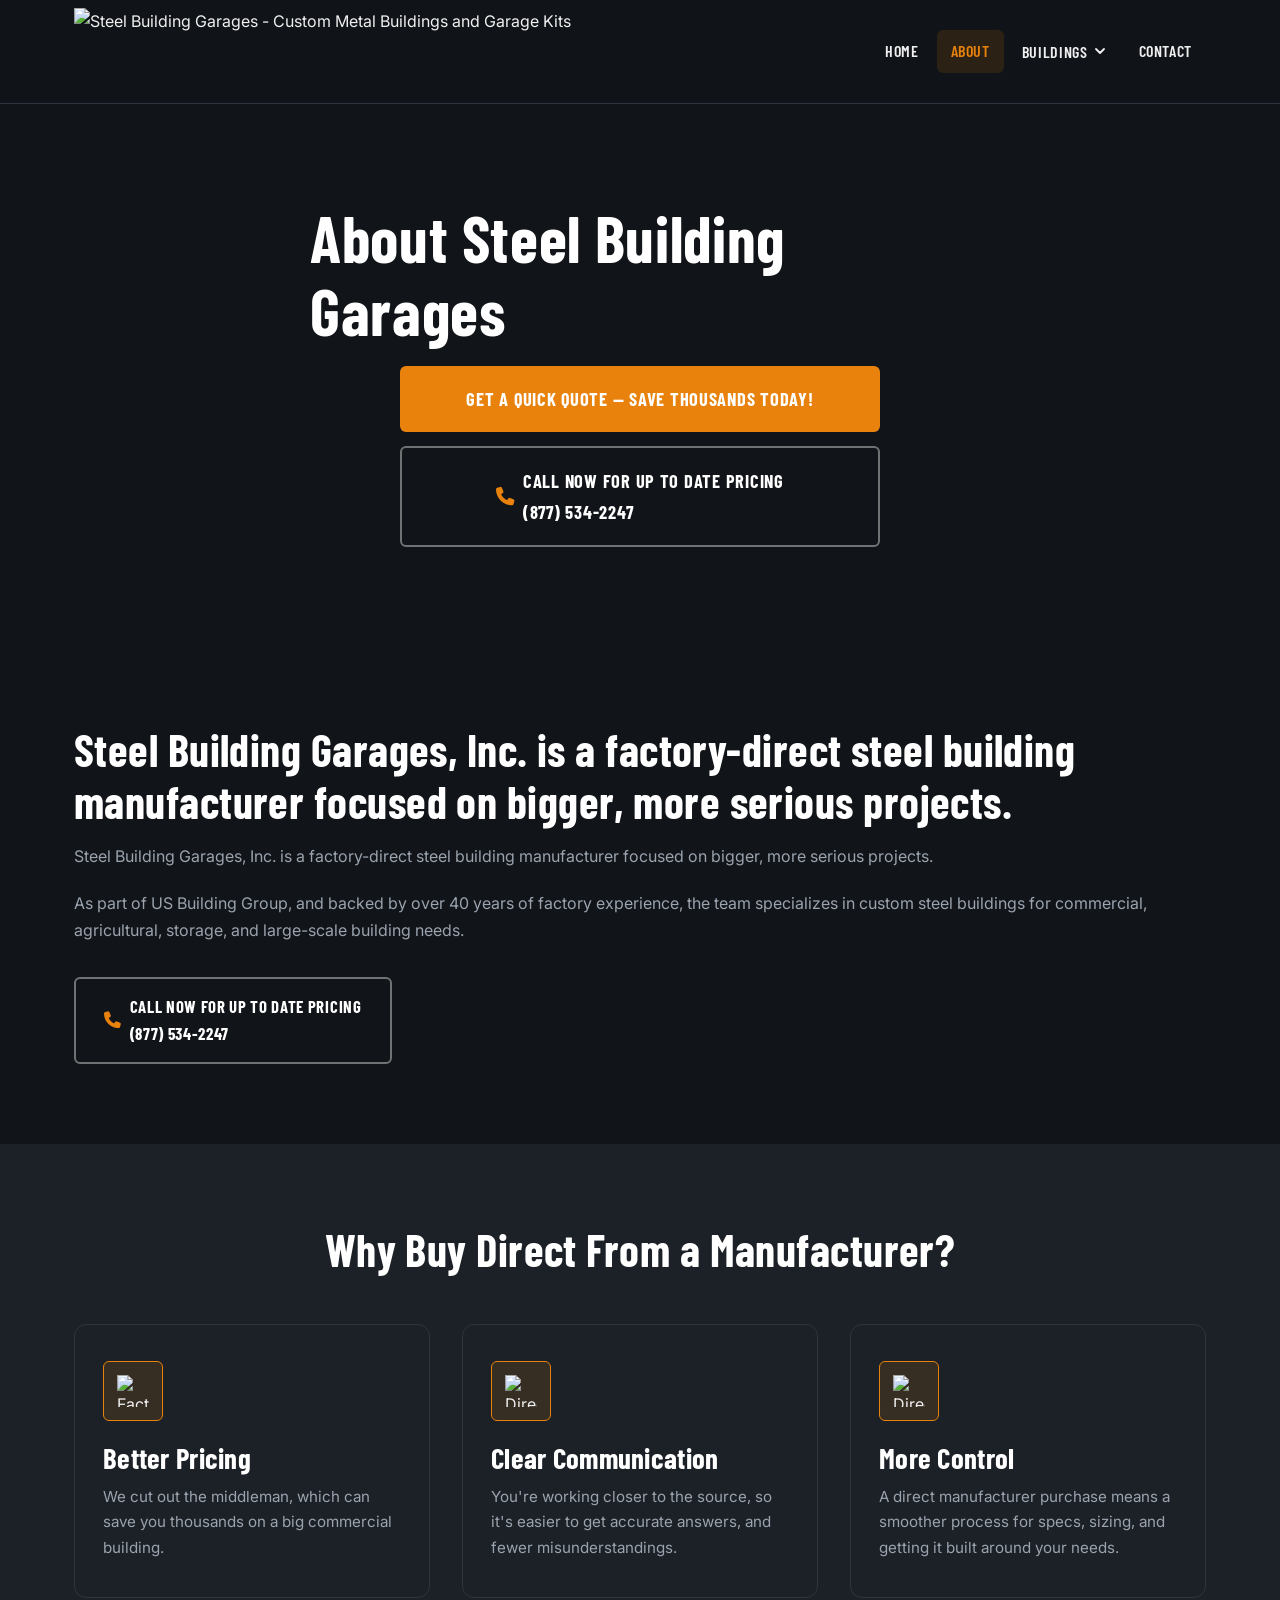
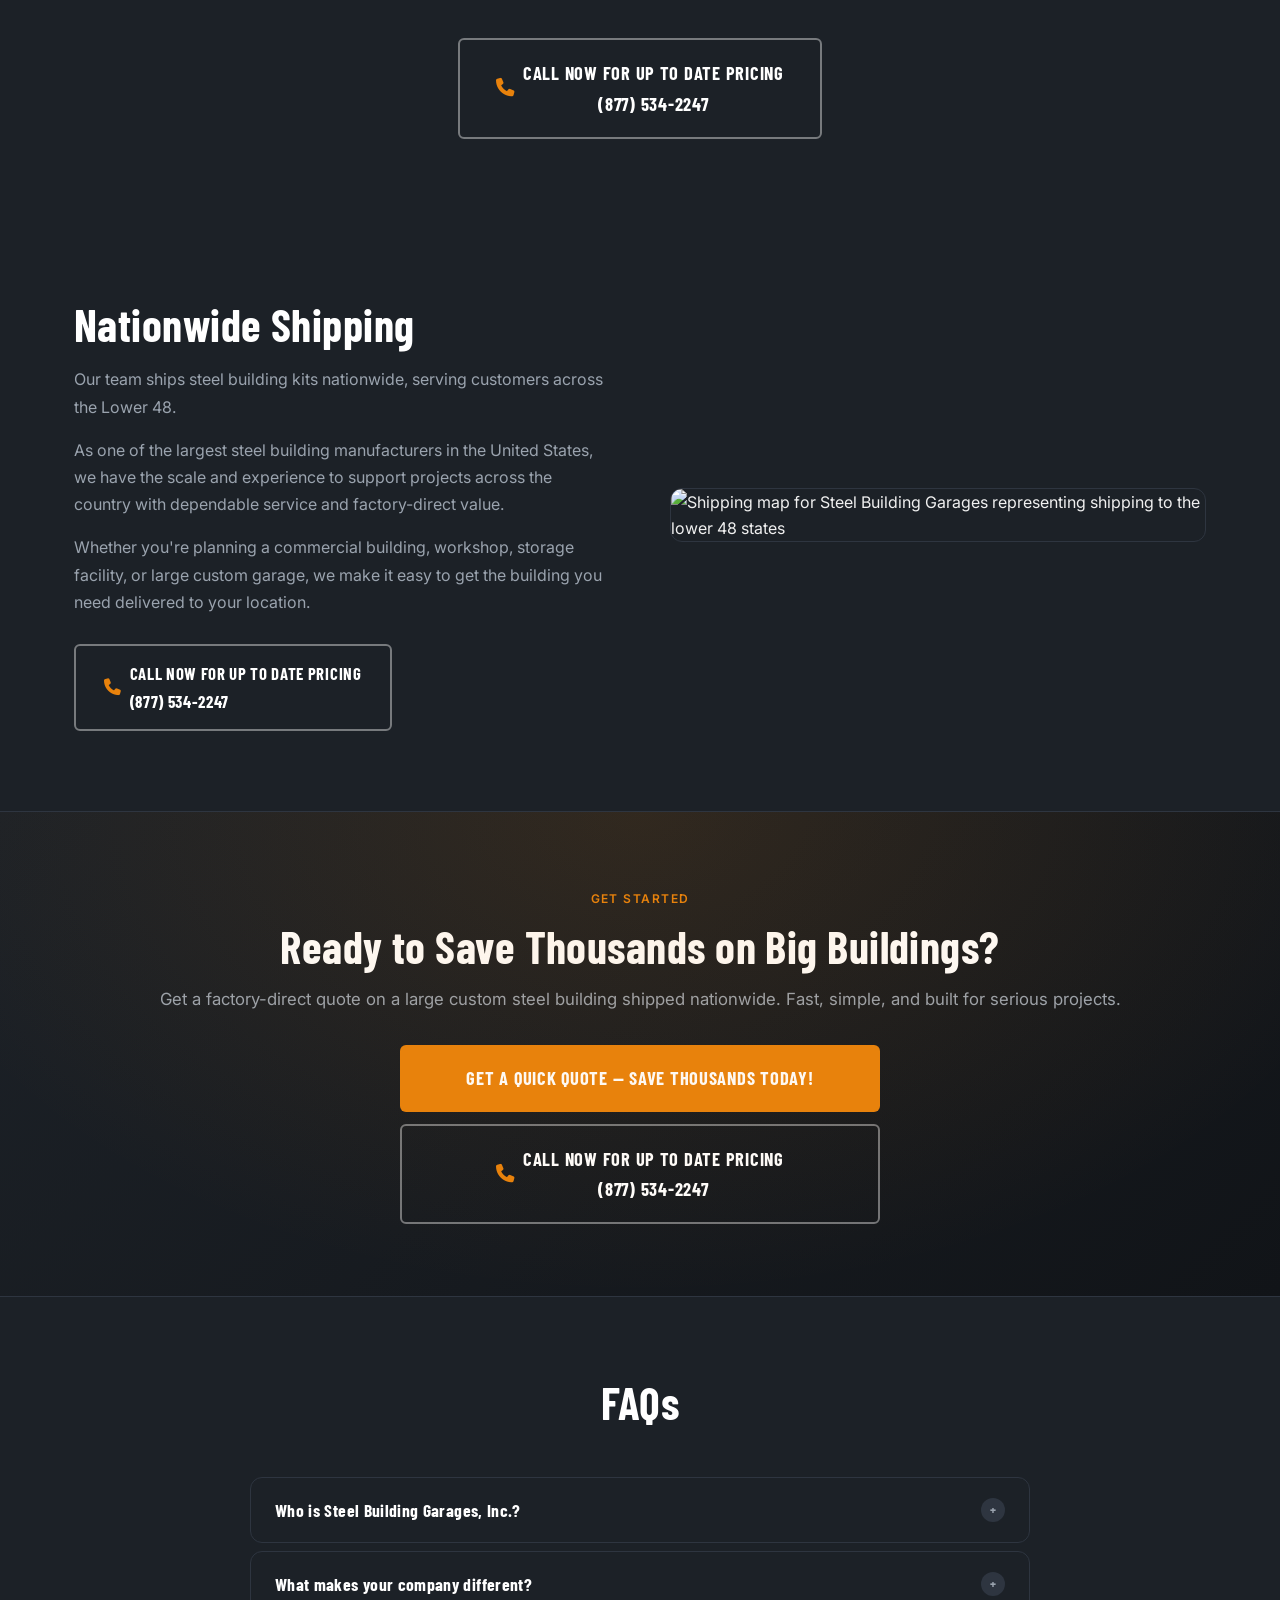
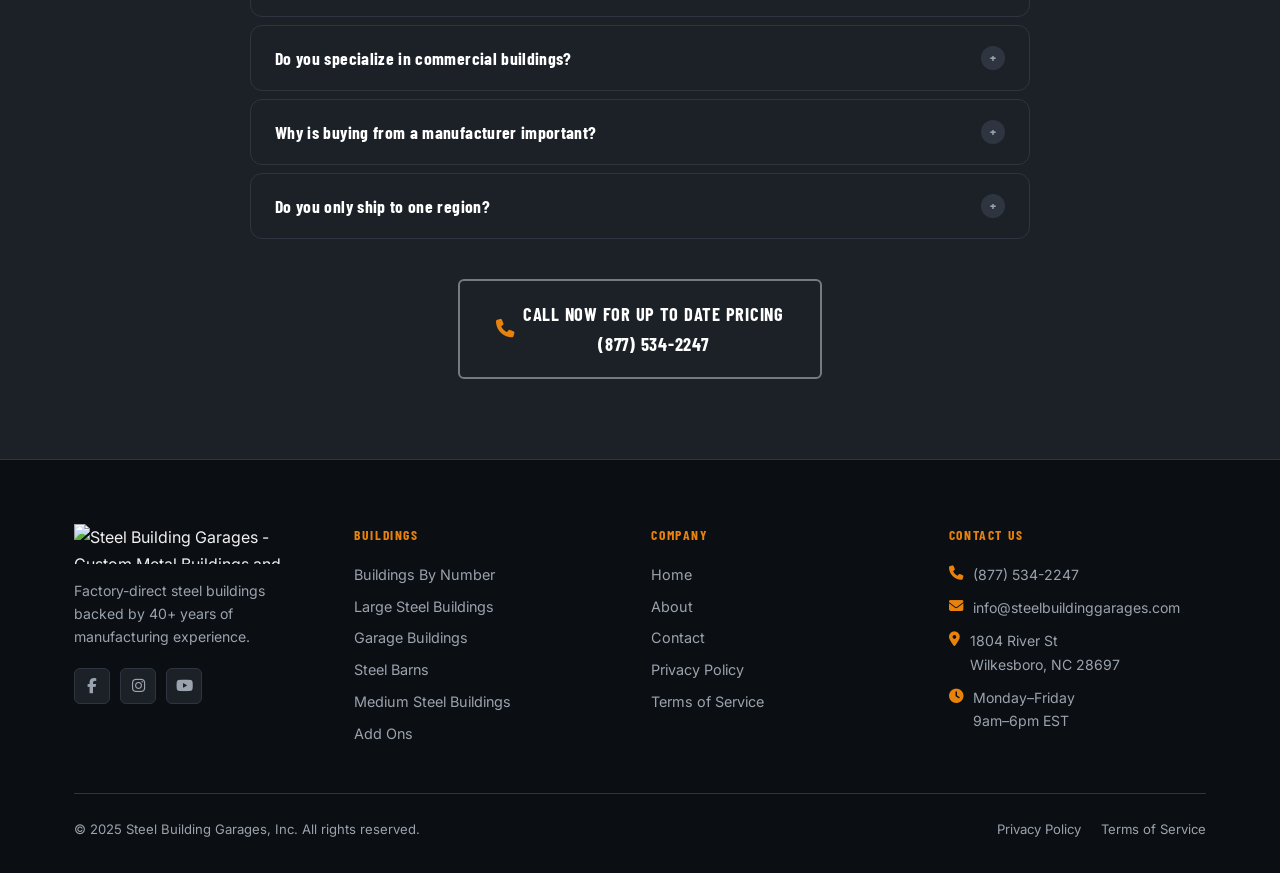
==== about.html @ 4d3229a8 "Replace nationwide shipping map with Supabase-hosted image across all pages Co-Authored-By: Claude S" ====
﻿<!DOCTYPE html>
<html lang="en">
<head>
  <meta charset="UTF-8">
  <meta name="viewport" content="width=device-width, initial-scale=1.0">
  <title>About Us | Steel Building Garages – Wilkesboro, NC</title>
  <meta name="description" content="Steel Building Garages provides 40+ years of factory-direct steel building experience in Wilkesboro, NC. Call (877) 534-2247.">
  <meta name="keywords" content="steel buildings, metal buildings, steel garages, steel barns, large steel buildings, medium steel buildings, garage buildings, factory direct steel, custom steel buildings, steel building kits, US Buildings Group, Wilkesboro NC">
  <meta name="author" content="Steel Building Garages, Inc.">
  <meta name="language" content="en">
  <link rel="canonical" href="https://www.steelbuildinggarages.com/about">
  <meta property="og:title" content="About Us | Steel Building Garages – Wilkesboro, NC">
  <meta property="og:description" content="Steel Building Garages provides 40+ years of factory-direct steel building experience in Wilkesboro, NC. Call (877) 534-2247.">
  <meta property="og:url" content="https://www.steelbuildinggarages.com/about">
  <meta property="og:type" content="website">
  <meta property="og:site_name" content="Steel Building Garages, Inc.">
  <meta property="og:image" content="https://assets.cdn.filesafe.space/CqttZWcepSAdhkOVa6CX/media/69aadbd48f1e97e5f3ef871f.png">
  <meta property="og:image:alt" content="Steel Building Garages, Inc. logo">
  <meta name="twitter:card" content="summary_large_image">
  <meta name="twitter:title" content="About Us | Steel Building Garages – Wilkesboro, NC">
  <meta name="twitter:description" content="Steel Building Garages provides 40+ years of factory-direct steel building experience in Wilkesboro, NC. Call (877) 534-2247.">
  <meta name="twitter:url" content="https://www.steelbuildinggarages.com/about">
  <meta name="twitter:image" content="https://assets.cdn.filesafe.space/CqttZWcepSAdhkOVa6CX/media/69aadbd48f1e97e5f3ef871f.png">
  <meta name="twitter:image:alt" content="Steel Building Garages, Inc. logo">
  <link rel="stylesheet" href="css/styles.css">
  <link rel="stylesheet" href="https://cdnjs.cloudflare.com/ajax/libs/font-awesome/6.5.0/css/all.min.css">
</head>
<body>

  <nav class="nav">
    <div class="nav-inner">
      <a href="index.html" class="nav-logo">
        <img src="https://pbrlhyansxjdndccwtau.supabase.co/storage/v1/object/public/media-public/1f430f2a-bcd7-45ed-9bcb-0830ee548b4f/root/1777407013251_steel-building-garages-official-logo.png" alt="Steel Building Garages - Custom Metal Buildings and Garage Kits">
      </a>
      <div class="nav-links">
        <a href="index.html" class="nav-link">Home</a>
        <a href="about.html" class="nav-link active">About</a>
        <div class="nav-dropdown">
          <button class="nav-dropdown-toggle">Buildings
            <svg width="14" height="14" viewBox="0 0 14 14" fill="none"><path d="M3 5l4 4 4-4" stroke="currentColor" stroke-width="1.8" stroke-linecap="round" stroke-linejoin="round"/></svg>
          </button>
          <div class="nav-dropdown-menu">
            <a href="buildings/by-number.html">Buildings By Number</a>
            <a href="buildings/large-steel-buildings.html">Large Steel Buildings</a>
            <a href="buildings/garage-buildings.html">Garage Buildings</a>
            <a href="buildings/steel-barns.html">Steel Barns</a>
            <a href="buildings/medium-steel-buildings.html">Medium Steel Buildings</a>
            <a href="buildings/add-ons.html">Add Ons</a>
          </div>
        </div>
        <a href="contact.html" class="nav-link">Contact</a>
      </div>
      
      <button class="nav-hamburger" aria-label="Open menu"><span></span><span></span><span></span></button>
    </div>
  </nav>
  <div class="nav-mobile">
    <a href="index.html" class="nav-mobile-link">Home</a>
    <a href="about.html" class="nav-mobile-link">About</a>
    <span class="nav-mobile-link" style="color:var(--accent)">Buildings</span>
    <div class="nav-mobile-submenu">
      <a href="buildings/by-number.html">Buildings By Number</a>
      <a href="buildings/large-steel-buildings.html">Large Steel Buildings</a>
      <a href="buildings/garage-buildings.html">Garage Buildings</a>
      <a href="buildings/steel-barns.html">Steel Barns</a>
      <a href="buildings/medium-steel-buildings.html">Medium Steel Buildings</a>
      <a href="buildings/add-ons.html">Add Ons</a>
    </div>
    <a href="contact.html" class="nav-mobile-link">Contact</a>
    
  </div>

  <!-- ── Hero ────────────────────────────────────────────── -->
  <section class="hero" style="min-height:60vh">
    <div class="hero-bg" style="background-image:url('https://assets.cdn.filesafe.space/CqttZWcepSAdhkOVa6CX/media/69eba258717d5dd4e1adc63d.jpg')"></div>
    <div class="container">
      <div class="hero-content">
        <h1>About Steel Building Garages</h1>
        <div class="hero-ctas">
          <a href="https://hyppohq.io/f/contact-steel-building-garages?theme=light" class="btn btn-primary btn-lg">Get A Quick Quote &mdash; Save Thousands Today!</a>
          <a href="tel:+18775342247" class="btn btn-ghost btn-lg"><i class="fa fa-phone" style="color:var(--accent)"></i> Call Now For Up to Date Pricing<br>(877) 534-2247</a>
        </div>
      </div>
    </div>
  </section>

  <!-- ── Who We Are ────────────────────────────────────────── -->
  <section class="section section-dark">
    <div class="container">
      <h2 class="section-heading">Steel Building Garages, Inc. is a factory-direct steel building manufacturer focused on bigger, more serious projects.</h2>
      <p style="margin-bottom:20px">Steel Building Garages, Inc. is a factory-direct steel building manufacturer focused on bigger, more serious projects.</p>
      <p style="margin-bottom:32px">As part of US Building Group, and backed by over 40 years of factory experience, the team specializes in custom steel buildings for commercial, agricultural, storage, and large-scale building needs.</p>
      <a href="tel:+18775342247" class="btn btn-ghost"><i class="fa fa-phone" style="color:var(--accent)"></i> Call Now For Up to Date Pricing<br>(877) 534-2247</a>
    </div>
  </section>

  <!-- ── Why Buy Direct ─────────────────────────────────────── -->
  <section class="section section-surface">
    <div class="container">
      <div class="text-center" style="margin-bottom:48px">
        <h2 class="section-heading">Why Buy Direct From a Manufacturer?</h2>
      </div>
      <div class="grid-3">
        <div class="feature-card">
          <div class="feature-icon"><img src="https://assets.cdn.filesafe.space/CqttZWcepSAdhkOVa6CX/media/69ab2ab6b2a2740d93cd0e0f.png" alt="Factory-direct savings icon for large steel buildings"></div>
          <h3>Better Pricing</h3>
          <p>We cut out the middleman, which can save you thousands on a big commercial building.</p>
        </div>
        <div class="feature-card">
          <div class="feature-icon"><img src="https://assets.cdn.filesafe.space/CqttZWcepSAdhkOVa6CX/media/69ab2ee16805aaf61bc13ec4.png" alt="Direct communication icon for Steel Building Garages customer support"></div>
          <h3>Clear Communication</h3>
          <p>You're working closer to the source, so it's easier to get accurate answers, and fewer misunderstandings.</p>
        </div>
        <div class="feature-card">
          <div class="feature-icon"><img src="https://assets.cdn.filesafe.space/CqttZWcepSAdhkOVa6CX/media/69ac2a36618c8d61e34e87a6.png" alt="Direct communication icon for Steel Building Garages customer support"></div>
          <h3>More Control</h3>
          <p>A direct manufacturer purchase means a smoother process for specs, sizing, and getting it built around your needs.</p>
        </div>
      </div>
      <div class="text-center" style="margin-top:40px">
        <a href="tel:+18775342247" class="btn btn-ghost btn-lg"><i class="fa fa-phone" style="color:var(--accent)"></i> Call Now For Up to Date Pricing<br>(877) 534-2247</a>
      </div>
    </div>
  </section>

  <!-- ── Nationwide Shipping ──────────────────────────────── -->
  <section class="section shipping-section">
    <div class="container">
      <div class="grid-2">
        <div>
          <h2 class="section-heading">Nationwide Shipping</h2>
          <p style="margin-bottom:16px">Our team ships steel building kits nationwide, serving customers across the Lower 48.</p>
          <p style="margin-bottom:16px">As one of the largest steel building manufacturers in the United States, we have the scale and experience to support projects across the country with dependable service and factory-direct value.</p>
          <p style="margin-bottom:28px">Whether you're planning a commercial building, workshop, storage facility, or large custom garage, we make it easy to get the building you need delivered to your location.</p>
          <a href="tel:+18775342247" class="btn btn-ghost"><i class="fa fa-phone" style="color:var(--accent)"></i> Call Now For Up to Date Pricing<br>(877) 534-2247</a>
        </div>
        <div>
          <img src="https://pbrlhyansxjdndccwtau.supabase.co/storage/v1/object/public/media-public/1f430f2a-bcd7-45ed-9bcb-0830ee548b4f/root/1777407012390_steel-building-garages-nationwide-shipping-map.jpg" alt="Shipping map for Steel Building Garages representing shipping to the lower 48 states" style="border-radius:12px;border:1px solid var(--border)">
        </div>
      </div>
    </div>
  </section>

  <!-- ── CTA Band ──────────────────────────────────────────── -->
  <section class="cta-band">
    <div class="container">
      <span class="section-label">Get Started</span>
      <h2>Ready to Save Thousands on Big Buildings?</h2>
      <p>Get a factory-direct quote on a large custom steel building shipped nationwide. Fast, simple, and built for serious projects.</p>
      <div class="btn-group">
        <a href="https://hyppohq.io/f/contact-steel-building-garages?theme=light" class="btn btn-primary btn-lg">Get A Quick Quote &mdash; Save Thousands Today!</a>
        <a href="tel:+18775342247" class="btn btn-ghost btn-lg"><i class="fa fa-phone" style="color:var(--accent)"></i> Call Now For Up to Date Pricing<br>(877) 534-2247</a>
      </div>
    </div>
  </section>

  <!-- ── FAQ ──────────────────────────────────────────────── -->
  <section class="section section-surface">
    <div class="container">
      <div class="text-center" style="margin-bottom:48px">
        <h2 class="section-heading">FAQs</h2>
      </div>
      <div class="faq-list">
        <div class="faq-item"><button class="faq-question">Who is Steel Building Garages, Inc.? <span class="faq-icon">+</span></button><div class="faq-answer"><div class="faq-answer-inner"><p>Steel Building Garages, Inc. is a steel building manufacturer with 40 years of experience focused on large custom projects for customers who need serious space, durability, and value.</p></div></div></div>
        <div class="faq-item"><button class="faq-question">What makes your company different? <span class="faq-icon">+</span></button><div class="faq-answer"><div class="faq-answer-inner"><p>We are manufacturer-direct, we focus on larger projects, and we bring over 40 years of experience to the steel building industry.</p></div></div></div>
        <div class="faq-item"><button class="faq-question">Do you specialize in commercial buildings? <span class="faq-icon">+</span></button><div class="faq-answer"><div class="faq-answer-inner"><p>Yes. We specialize in large commercial projects as well as agricultural, industrial, storage, and workshop buildings.</p></div></div></div>
        <div class="faq-item"><button class="faq-question">Why is buying from a manufacturer important? <span class="faq-icon">+</span></button><div class="faq-answer"><div class="faq-answer-inner"><p>Working directly with a manufacturer can mean better pricing, clearer communication, and a smoother process from quote to project planning.</p></div></div></div>
        <div class="faq-item"><button class="faq-question">Do you only ship to one region? <span class="faq-icon">+</span></button><div class="faq-answer"><div class="faq-answer-inner"><p>No. We ship steel building kits nationwide.</p></div></div></div>
      </div>
      <div class="text-center" style="margin-top:40px">
        <a href="tel:+18775342247" class="btn btn-ghost btn-lg"><i class="fa fa-phone" style="color:var(--accent)"></i> Call Now For Up to Date Pricing<br>(877) 534-2247</a>
      </div>
    </div>
  </section>

  <!-- ── Footer ────────────────────────────────────────────── -->
  <footer class="footer">
    <div class="container">
      <div class="footer-grid">
        <div class="footer-logo">
          <img src="https://pbrlhyansxjdndccwtau.supabase.co/storage/v1/object/public/media-public/1f430f2a-bcd7-45ed-9bcb-0830ee548b4f/root/1777407013251_steel-building-garages-official-logo.png" alt="Steel Building Garages - Custom Metal Buildings and Garage Kits">
          <p>Factory-direct steel buildings backed by 40+ years of manufacturing experience.</p>
          <div class="footer-social">
            <a href="https://www.facebook.com/steelbuildinggarages/" target="_blank" rel="noopener" aria-label="Facebook"><i class="fab fa-facebook-f"></i></a>
            <a href="https://www.instagram.com/steelbuildinggarages/" target="_blank" rel="noopener" aria-label="Instagram"><i class="fab fa-instagram"></i></a>
            <a href="https://www.youtube.com/c/Steelbuildinggarages" target="_blank" rel="noopener" aria-label="YouTube"><i class="fab fa-youtube"></i></a>
          </div>
        </div>
        <div>
          <div class="footer-heading">Buildings</div>
          <div class="footer-links">
            <a href="buildings/by-number.html">Buildings By Number</a>
            <a href="buildings/large-steel-buildings.html">Large Steel Buildings</a>
            <a href="buildings/garage-buildings.html">Garage Buildings</a>
            <a href="buildings/steel-barns.html">Steel Barns</a>
            <a href="buildings/medium-steel-buildings.html">Medium Steel Buildings</a>
            <a href="buildings/add-ons.html">Add Ons</a>
          </div>
        </div>
        <div>
          <div class="footer-heading">Company</div>
          <div class="footer-links">
            <a href="index.html">Home</a>
            <a href="about.html">About</a>
            <a href="contact.html">Contact</a>
            <a href="privacy-policy.html">Privacy Policy</a>
            <a href="terms-of-service.html">Terms of Service</a>
          </div>
        </div>
        <div>
          <div class="footer-heading">Contact Us</div>
          <div class="footer-contact-item"><i class="fa fa-phone" style="color:var(--accent)"></i><span><a href="tel:+18775342247">(877) 534-2247</a></span></div>
          <div class="footer-contact-item"><i class="fa fa-envelope"></i><span><a href="mailto:info@steelbuildinggarages.com">info@steelbuildinggarages.com</a></span></div>
          <div class="footer-contact-item"><i class="fa fa-map-marker-alt"></i><span>1804 River St<br>Wilkesboro, NC 28697</span></div>
          <div class="footer-contact-item"><i class="fa fa-clock"></i><span>Monday–Friday<br>9am–6pm EST</span></div>
        </div>
      </div>
      <div class="footer-bottom">
        <p>&copy; 2025 Steel Building Garages, Inc. All rights reserved.</p>
        <div class="footer-bottom-links">
          <a href="privacy-policy.html">Privacy Policy</a>
          <a href="terms-of-service.html">Terms of Service</a>
        </div>
      </div>
    </div>
  </footer>

  <script src="js/main.js"></script>
</body>
</html>
---- css/styles.css ----
/* ============================================================
   STEEL BUILDING GARAGES — Main Stylesheet
   ============================================================ */

@import url('https://fonts.googleapis.com/css2?family=Barlow+Condensed:wght@400;600;700;800&family=Inter:wght@400;500;600&display=swap');

/* ── Variables ─────────────────────────────────────────────── */
:root {
  --bg-dark:       #111418;
  --bg-surface:    #1c2127;
  --bg-surface2:   #242b33;
  --accent:        #e8820c;
  --accent-hover:  #cf6f08;
  --accent-light:  rgba(232,130,12,.12);
  --text:          #f0f0f0;
  --text-muted:    #9aa3ae;
  --border:        #2e3540;
  --blue:          #347BBE;
  --steel:         #ADB1B4;
  --white:         #ffffff;
  --radius:        6px;
  --radius-lg:     12px;
  --shadow:        0 4px 24px rgba(0,0,0,.45);
  --transition:    .22s ease;
  --container:     1180px;
  --nav-height:    104px;
}

/* ── Reset ──────────────────────────────────────────────────── */
*, *::before, *::after { box-sizing: border-box; margin: 0; padding: 0; }
html { scroll-behavior: smooth; }
body { background: var(--bg-dark); color: var(--text); font-family: 'Inter', sans-serif; font-size: 16px; line-height: 1.65; -webkit-font-smoothing: antialiased; }
img { display: block; max-width: 100%; height: auto; }
a { color: inherit; text-decoration: none; }
ul { list-style: none; }
button { cursor: pointer; border: none; background: none; font-family: inherit; }
input, textarea, select { font-family: inherit; }

/* ── Typography ─────────────────────────────────────────────── */
h1, h2, h3, h4, h5 {
  font-family: 'Barlow Condensed', sans-serif;
  font-weight: 700;
  line-height: 1.15;
  color: var(--white);
  letter-spacing: .01em;
}
h1 { font-size: clamp(2.4rem, 5vw, 4rem); }
h2 { font-size: clamp(1.9rem, 3.5vw, 2.8rem); }
h3 { font-size: clamp(1.3rem, 2.5vw, 1.8rem); }
h4 { font-size: 1.25rem; }
p { color: var(--text-muted); line-height: 1.7; }

/* ── Layout Utilities ───────────────────────────────────────── */
.container { max-width: var(--container); margin: 0 auto; padding: 0 24px; }
.section { padding: 80px 0; }
.section-sm { padding: 56px 0; }
.section-dark { background: var(--bg-dark); }
.section-surface { background: var(--bg-surface); }
.section-surface2 { background: var(--bg-surface2); }
.section-steel { background: var(--steel); color: var(--bg-dark); }
.section-steel .section-heading { color: var(--bg-dark); }
.section-steel .section-subhead { color: var(--bg-surface2); }
.text-center { text-align: center; }
.text-accent { color: var(--accent); }
.grid-2 { display: grid; grid-template-columns: repeat(2,1fr); gap: 40px; align-items: center; }
.grid-3 { display: grid; grid-template-columns: repeat(3,1fr); gap: 32px; }
.grid-4 { display: grid; grid-template-columns: repeat(4,1fr); gap: 24px; }
.flex-center { display: flex; align-items: center; justify-content: center; }
.flex-between { display: flex; align-items: center; justify-content: space-between; }

.section-label {
  display: inline-block;
  font-family: 'Inter', sans-serif;
  font-size: .75rem;
  font-weight: 600;
  letter-spacing: .12em;
  text-transform: uppercase;
  color: var(--accent);
  margin-bottom: 12px;
}
.section-heading { margin-bottom: 16px; }
.section-subhead { font-size: 1.05rem; color: var(--text-muted); max-width: 620px; margin-bottom: 36px; }
.section-subhead.centered { margin-left: auto; margin-right: auto; }

/* ── Buttons ────────────────────────────────────────────────── */
.btn {
  display: inline-flex;
  align-items: center;
  gap: 8px;
  padding: 14px 28px;
  border-radius: var(--radius);
  font-family: 'Barlow Condensed', sans-serif;
  font-size: 1.05rem;
  font-weight: 700;
  letter-spacing: .04em;
  text-transform: uppercase;
  transition: background var(--transition), color var(--transition), border-color var(--transition), transform var(--transition);
  white-space: nowrap;
}
.btn:hover { transform: translateY(-2px); }
.btn-primary { background: var(--accent); color: var(--white); }
.btn-primary:hover { background: var(--accent-hover); }
.btn-ghost { background: transparent; color: var(--white); border: 2px solid rgba(255,255,255,.4); }
.btn-ghost:hover { border-color: var(--blue); background: var(--blue); color: var(--white); }
.btn-outline-accent { background: transparent; color: var(--accent); border: 2px solid var(--accent); }
.btn-outline-accent:hover { background: var(--accent); color: var(--white); }
.btn-lg { padding: 18px 36px; font-size: 1.15rem; }
.btn-sm { padding: 10px 20px; font-size: .9rem; }
.btn-group { display: flex; flex-direction: column; align-items: center; gap: 12px; }
.btn-group .btn { width: 100%; max-width: 480px; justify-content: center; }

/* ── Navigation ─────────────────────────────────────────────── */
.nav {
  position: relative;
  z-index: 100;
  height: var(--nav-height);
  background: rgba(17,20,24,.96);
  backdrop-filter: blur(10px);
  border-bottom: 1px solid var(--border);
}
.nav-inner {
  max-width: var(--container);
  margin: 0 auto;
  padding: 0 24px;
  height: 100%;
  display: flex;
  align-items: center;
  justify-content: space-between;
  gap: 24px;
}
.nav-logo img { height: 88px; width: auto; object-fit: contain; }
.nav-links {
  display: flex;
  align-items: center;
  gap: 4px;
  margin-left: auto;
}
.nav-link {
  padding: 8px 14px;
  border-radius: var(--radius);
  font-family: 'Barlow Condensed', sans-serif;
  font-size: 1rem;
  font-weight: 600;
  letter-spacing: .04em;
  text-transform: uppercase;
  color: var(--text);
  transition: color var(--transition), background var(--transition);
  white-space: nowrap;
}
.nav-link:hover, .nav-link.active { color: var(--accent); background: var(--accent-light); }

/* Dropdown */
.nav-dropdown { position: relative; }
.nav-dropdown-toggle {
  display: flex;
  align-items: center;
  gap: 5px;
  padding: 8px 14px;
  border-radius: var(--radius);
  font-family: 'Barlow Condensed', sans-serif;
  font-size: 1rem;
  font-weight: 600;
  letter-spacing: .04em;
  text-transform: uppercase;
  color: var(--text);
  transition: color var(--transition), background var(--transition);
  cursor: pointer;
  background: none;
  border: none;
}
.nav-dropdown-toggle:hover, .nav-dropdown.open .nav-dropdown-toggle {
  color: var(--accent);
  background: var(--accent-light);
}
.nav-dropdown-toggle svg { transition: transform var(--transition); }
.nav-dropdown.open .nav-dropdown-toggle svg { transform: rotate(180deg); }
.nav-dropdown-menu {
  position: absolute;
  top: 100%;
  left: 0;
  min-width: 220px;
  background: var(--bg-surface);
  border: 1px solid var(--border);
  border-radius: var(--radius-lg);
  padding: 8px;
  box-shadow: var(--shadow);
  opacity: 0;
  pointer-events: none;
  transform: translateY(-8px);
  transition: opacity var(--transition), transform var(--transition);
}
.nav-dropdown.open .nav-dropdown-menu {
  opacity: 1;
  pointer-events: all;
  transform: translateY(0);
}
.nav-dropdown-menu a {
  display: block;
  padding: 10px 14px;
  border-radius: var(--radius);
  font-family: 'Barlow Condensed', sans-serif;
  font-size: .95rem;
  font-weight: 600;
  letter-spacing: .03em;
  text-transform: uppercase;
  color: var(--text-muted);
  transition: color var(--transition), background var(--transition);
}
.nav-dropdown-menu a:hover { color: var(--accent); background: var(--accent-light); }

/* Nav CTA phone */
.nav-phone {
  display: flex;
  align-items: center;
  gap: 8px;
  padding: 9px 18px;
  background: var(--accent);
  color: var(--white);
  border-radius: var(--radius);
  font-family: 'Barlow Condensed', sans-serif;
  font-size: .95rem;
  font-weight: 700;
  letter-spacing: .04em;
  text-transform: uppercase;
  transition: background var(--transition);
  white-space: nowrap;
}
.nav-phone:hover { background: var(--accent-hover); }

/* Mobile hamburger */
.nav-hamburger {
  display: none;
  flex-direction: column;
  gap: 5px;
  padding: 6px;
  background: none;
  border: none;
  cursor: pointer;
}
.nav-hamburger span {
  display: block;
  width: 24px;
  height: 2px;
  background: var(--text);
  border-radius: 2px;
  transition: transform var(--transition), opacity var(--transition);
}
.nav-hamburger.open span:nth-child(1) { transform: translateY(7px) rotate(45deg); }
.nav-hamburger.open span:nth-child(2) { opacity: 0; }
.nav-hamburger.open span:nth-child(3) { transform: translateY(-7px) rotate(-45deg); }

/* Mobile drawer */
.nav-mobile {
  display: none;
  position: static;
  width: 100%;
  background: var(--bg-dark);
  border-top: 1px solid var(--border);
  padding: 24px;
  overflow-y: auto;
  flex-direction: column;
  gap: 4px;
}
.nav-mobile.open { display: flex; }
.nav-mobile-link {
  padding: 12px 16px;
  border-radius: var(--radius);
  font-family: 'Barlow Condensed', sans-serif;
  font-size: 1.1rem;
  font-weight: 700;
  letter-spacing: .05em;
  text-transform: uppercase;
  color: var(--text);
  transition: color var(--transition), background var(--transition);
}
.nav-mobile-link:hover { color: var(--accent); background: var(--accent-light); }
.nav-mobile-submenu { padding-left: 16px; display: flex; flex-direction: column; gap: 2px; margin-top: 4px; }
.nav-mobile-submenu a {
  padding: 10px 14px;
  border-radius: var(--radius);
  font-family: 'Barlow Condensed', sans-serif;
  font-size: 1rem;
  font-weight: 600;
  letter-spacing: .04em;
  text-transform: uppercase;
  color: var(--text-muted);
  transition: color var(--transition), background var(--transition);
  display: block;
}
.nav-mobile-submenu a:hover { color: var(--accent); background: var(--accent-light); }
.nav-mobile-phone {
  margin-top: 16px;
  padding: 14px 18px;
  background: var(--accent);
  color: var(--white);
  border-radius: var(--radius);
  font-family: 'Barlow Condensed', sans-serif;
  font-size: 1.05rem;
  font-weight: 700;
  letter-spacing: .04em;
  text-transform: uppercase;
  text-align: center;
  display: block;
}

/* ── Hero ───────────────────────────────────────────────────── */
.hero {
  position: relative;
  min-height: 88vh;
  display: flex;
  align-items: center;
  overflow: hidden;
}
.hero-bg {
  position: absolute;
  inset: 0;
  background-size: cover;
  background-position: center;
  z-index: 0;
}
.hero-bg::after {
  content: '';
  position: absolute;
  inset: 0;
  background: linear-gradient(100deg, rgba(17,20,24,.88) 45%, rgba(17,20,24,.4) 100%);
}
.hero-content {
  position: relative;
  z-index: 1;
  max-width: 660px;
  padding: 64px 0;
}
.hero-badge {
  display: inline-flex;
  align-items: center;
  gap: 8px;
  padding: 6px 14px;
  background: var(--accent-light);
  border: 1px solid var(--accent);
  border-radius: 99px;
  font-size: .8rem;
  font-weight: 600;
  letter-spacing: .1em;
  text-transform: uppercase;
  color: var(--accent);
  margin-bottom: 20px;
}
.hero h1 { margin-bottom: 18px; }
.hero p { font-size: 1.15rem; color: #c8d0d8; margin-bottom: 36px; max-width: 520px; }
.hero-ctas { display: flex; flex-direction: column; align-items: center; gap: 14px; }
.hero-ctas .btn { width: 100%; max-width: 480px; justify-content: center; }

/* Page sub-hero (non-home interior hero) */
.page-hero {
  position: relative;
  padding: 64px 0;
  background: var(--bg-surface);
  border-bottom: 1px solid var(--border);
  overflow: hidden;
}
.page-hero::before {
  content: '';
  position: absolute;
  inset: 0;
  background: linear-gradient(135deg, rgba(232,130,12,.08) 0%, transparent 60%);
  pointer-events: none;
}
.page-hero h1 { margin-bottom: 14px; }
.page-hero p { font-size: 1.1rem; max-width: 600px; }
.page-hero-light {
  background: #f7f8fa;
}
.page-hero-light h1, .page-hero-light h2 { color: #1a1a1a; }
.page-hero-light p { color: #555; }

/* ── Building Category Cards ────────────────────────────────── */
.building-grid {
  display: grid;
  grid-template-columns: repeat(3, 1fr);
  gap: 20px;
}
.building-grid-2 { display: grid; grid-template-columns: 1fr 1fr; gap: 20px; }
.building-grid-1 { display: grid; grid-template-columns: 1fr; }
.building-card {
  position: relative;
  border-radius: var(--radius-lg);
  overflow: hidden;
  aspect-ratio: 4/3;
  background: var(--bg-dark);
  border: 1px solid var(--border);
  transition: transform var(--transition), box-shadow var(--transition);
}
.building-card:hover { transform: translateY(-4px); box-shadow: 0 12px 40px rgba(0,0,0,.5); }
.building-card img {
  width: 100%;
  height: 100%;
  object-fit: contain;
  transition: transform .4s ease;
}
.building-card:hover img { transform: scale(1.06); }
.building-card-overlay {
  position: absolute;
  inset: 0;
  background: linear-gradient(0deg, rgba(17,20,24,.9) 0%, rgba(17,20,24,.1) 60%);
  display: flex;
  align-items: flex-end;
  padding: 20px;
}
.building-card-name {
  font-family: 'Barlow Condensed', sans-serif;
  font-size: 1.2rem;
  font-weight: 700;
  letter-spacing: .04em;
  text-transform: uppercase;
  color: var(--white);
  display: flex;
  align-items: center;
  gap: 8px;
}
.building-card-name::after {
  content: '→';
  opacity: 0;
  transform: translateX(-6px);
  transition: opacity var(--transition), transform var(--transition);
  color: var(--accent);
}
.building-card:hover .building-card-name::after { opacity: 1; transform: translateX(0); }

/* ── Photo Rows (Building Categories) ──────────────────────── */
.photo-row {
  display: grid;
  grid-template-columns: repeat(3, 1fr);
  gap: 12px;
  margin-bottom: 12px;
}
.photo-row img {
  width: 100%;
  height: auto;
  display: block;
}
.photo-row-2 {
  display: grid;
  grid-template-columns: repeat(2, 1fr);
  gap: 12px;
  margin-bottom: 12px;
}
.photo-row-2 img {
  width: 100%;
  height: auto;
  display: block;
}
.photo-row-single {
  display: flex;
  justify-content: center;
}
.photo-row-single img {
  width: 33.33%;
  height: auto;
  display: block;
}

/* ── Feature Cards (Why Choose Us) ─────────────────────────── */
.feature-card {
  background: var(--bg-surface);
  border: 1px solid var(--border);
  border-radius: var(--radius-lg);
  padding: 36px 28px;
  transition: border-color var(--transition), box-shadow var(--transition);
}
.feature-card:hover { border-color: var(--accent); box-shadow: 0 0 0 1px var(--accent), 0 8px 32px rgba(232,130,12,.12); }
.feature-icon {
  width: 60px;
  height: 60px;
  border-radius: var(--radius);
  background: var(--accent-light);
  border: 1px solid var(--accent);
  display: flex;
  align-items: center;
  justify-content: center;
  margin-bottom: 20px;
}
.feature-icon img { width: 32px; height: 32px; object-fit: contain; }
.feature-card h3 { margin-bottom: 10px; }
.feature-card p { font-size: .95rem; }

/* ── Shipping Section ───────────────────────────────────────── */
.shipping-section { background: var(--bg-surface); }
.shipping-section .grid-2 { align-items: center; gap: 60px; }
.shipping-section img { border-radius: var(--radius-lg); width: 100%; }
.shipping-stat {
  display: flex;
  align-items: center;
  gap: 14px;
  padding: 16px 0;
  border-bottom: 1px solid var(--border);
}
.shipping-stat:last-child { border-bottom: none; }
.shipping-stat-icon { color: var(--accent); font-size: 1.4rem; flex-shrink: 0; }
.shipping-stat strong { display: block; color: var(--white); font-family: 'Barlow Condensed', sans-serif; font-size: 1.1rem; font-weight: 700; }
.shipping-stat span { font-size: .9rem; color: var(--text-muted); }

/* ── Testimonials ───────────────────────────────────────────── */
.testimonials { background: var(--bg-dark); isolation: isolate; }
.carousel-track {
  display: flex;
  gap: 24px;
  overflow: hidden;
}
.testimonial-card {
  flex: 0 0 calc(33.33% - 16px);
  background: var(--bg-surface);
  border: 1px solid var(--border);
  border-radius: var(--radius-lg);
  padding: 28px;
  transition: border-color var(--transition);
}
.testimonial-card:hover { border-color: var(--accent); }
.testimonial-stars { color: var(--accent); margin-bottom: 14px; letter-spacing: 2px; font-size: 1rem; }
.testimonial-text { color: var(--text-muted); font-size: .95rem; line-height: 1.7; margin-bottom: 20px; }
.testimonial-author { display: flex; align-items: center; gap: 12px; }
.testimonial-avatar {
  width: 44px;
  height: 44px;
  border-radius: 50%;
  object-fit: cover;
  background: var(--bg-surface2);
  flex-shrink: 0;
  border: 2px solid var(--border);
}
.testimonial-name { font-family: 'Barlow Condensed', sans-serif; font-size: 1rem; font-weight: 700; color: var(--white); }
.testimonial-location { font-size: .82rem; color: var(--text-muted); }

.carousel-controls {
  display: flex;
  align-items: center;
  justify-content: center;
  gap: 12px;
  margin-top: 32px;
}
.carousel-btn {
  width: 44px;
  height: 44px;
  border-radius: 50%;
  background: var(--bg-surface);
  border: 1px solid var(--border);
  color: var(--text);
  display: flex;
  align-items: center;
  justify-content: center;
  font-size: 1.1rem;
  transition: background var(--transition), border-color var(--transition), color var(--transition);
}
.carousel-btn:hover { background: var(--accent); border-color: var(--accent); color: var(--white); }
.carousel-dots { display: flex; gap: 8px; }
.carousel-dot {
  width: 8px;
  height: 8px;
  border-radius: 50%;
  background: var(--border);
  transition: background var(--transition), transform var(--transition);
}
.carousel-dot.active { background: var(--accent); transform: scale(1.3); }

/* ── FAQ Accordion ──────────────────────────────────────────── */
.faq-list { max-width: 780px; margin: 0 auto; display: flex; flex-direction: column; gap: 8px; }
.faq-item {
  background: var(--bg-surface);
  border: 1px solid var(--border);
  border-radius: var(--radius-lg);
  overflow: hidden;
  transition: border-color var(--transition);
}
.faq-item.open { border-color: var(--accent); }
.faq-question {
  width: 100%;
  display: flex;
  align-items: center;
  justify-content: space-between;
  gap: 16px;
  padding: 20px 24px;
  background: none;
  border: none;
  cursor: pointer;
  text-align: left;
  font-family: 'Barlow Condensed', sans-serif;
  font-size: 1.1rem;
  font-weight: 700;
  letter-spacing: .02em;
  color: var(--white);
  transition: color var(--transition);
}
.faq-item.open .faq-question { color: var(--accent); }
.faq-icon {
  flex-shrink: 0;
  width: 24px;
  height: 24px;
  border-radius: 50%;
  background: var(--border);
  display: flex;
  align-items: center;
  justify-content: center;
  font-size: .85rem;
  color: var(--text-muted);
  transition: background var(--transition), transform var(--transition), color var(--transition);
}
.faq-item.open .faq-icon { background: var(--accent); color: var(--white); transform: rotate(45deg); }
.faq-answer {
  max-height: 0;
  overflow: hidden;
  transition: max-height .35s ease, padding .35s ease;
}
.faq-answer-inner { padding: 0 24px 20px; }
.faq-answer-inner p { font-size: .95rem; }

/* ── CTA Band ───────────────────────────────────────────────── */
.cta-band {
  padding: 72px 0;
  background: linear-gradient(135deg, var(--bg-surface) 0%, var(--bg-dark) 100%);
  border-top: 1px solid var(--border);
  border-bottom: 1px solid var(--border);
  text-align: center;
  position: relative;
  overflow: hidden;
}
.cta-band::before {
  content: '';
  position: absolute;
  inset: 0;
  background: radial-gradient(ellipse 60% 100% at 50% 0%, rgba(232,130,12,.12), transparent);
  pointer-events: none;
}
.cta-band h2 { margin-bottom: 12px; }
.cta-band p { margin-bottom: 32px; font-size: 1.05rem; }
.cta-band .btn-group { justify-content: center; }

/* ── Image Gallery (sub-pages) ──────────────────────────────── */
.gallery-grid {
  display: grid;
  grid-template-columns: repeat(3, 1fr);
  gap: 12px;
}
.gallery-grid img {
  border-radius: var(--radius);
  width: 100%;
  aspect-ratio: 4/3;
  object-fit: contain;
  background: var(--bg-dark);
  border: 1px solid var(--border);
  transition: transform var(--transition), box-shadow var(--transition);
}
.gallery-grid img:hover { transform: scale(1.02); box-shadow: 0 8px 28px rgba(0,0,0,.4); }
.gallery-grid .featured { grid-column: span 2; aspect-ratio: 16/9; }

/* ── Contact Form ───────────────────────────────────────────── */
.contact-grid { display: grid; grid-template-columns: 1fr 420px; gap: 60px; align-items: start; }
.form-group { margin-bottom: 20px; }
.form-group label {
  display: block;
  font-family: 'Barlow Condensed', sans-serif;
  font-size: .9rem;
  font-weight: 600;
  letter-spacing: .06em;
  text-transform: uppercase;
  color: var(--text-muted);
  margin-bottom: 6px;
}
.form-group input,
.form-group textarea,
.form-group select {
  width: 100%;
  padding: 12px 16px;
  background: var(--bg-surface);
  border: 1px solid var(--border);
  border-radius: var(--radius);
  color: var(--white);
  font-size: .95rem;
  transition: border-color var(--transition), box-shadow var(--transition);
  outline: none;
}
.form-group input:focus,
.form-group textarea:focus {
  border-color: var(--accent);
  box-shadow: 0 0 0 3px rgba(232,130,12,.15);
}
.form-group textarea { resize: vertical; min-height: 120px; }
.contact-card {
  background: var(--bg-surface);
  border: 1px solid var(--border);
  border-radius: var(--radius-lg);
  padding: 32px;
  position: sticky;
  top: 24px;
}
.contact-info-item {
  display: flex;
  gap: 14px;
  padding: 16px 0;
  border-bottom: 1px solid var(--border);
}
.contact-info-item:last-child { border-bottom: none; }
.contact-info-icon {
  width: 40px;
  height: 40px;
  background: var(--accent-light);
  border: 1px solid var(--accent);
  border-radius: var(--radius);
  display: flex;
  align-items: center;
  justify-content: center;
  color: var(--accent);
  font-size: 1rem;
  flex-shrink: 0;
}
.contact-info-label { font-size: .8rem; color: var(--text-muted); text-transform: uppercase; letter-spacing: .08em; margin-bottom: 2px; }
.contact-info-value { color: var(--white); font-weight: 500; font-size: .95rem; }
.contact-info-value a { color: var(--accent); }
.contact-info-value a:hover { color: var(--blue); text-decoration: underline; }

/* ── Facility Section ───────────────────────────────────────── */
.facility-section { background: var(--bg-surface); }
.facility-section .grid-2 img { border-radius: var(--radius-lg); }

/* ── Popup / Modal ──────────────────────────────────────────── */
.popup-overlay {
  position: fixed;
  inset: 0;
  background: rgba(0,0,0,.8);
  z-index: 9999;
  display: none;
  align-items: flex-start;
  justify-content: center;
  padding: 20px;
  overflow-y: auto;
}
.popup-overlay.visible {
  display: flex;
  animation: popupFadeIn .3s ease forwards;
}
@keyframes popupFadeIn {
  from { opacity: 0; }
  to   { opacity: 1; }
}
.popup-modal {
  background: var(--bg-surface);
  border: 1px solid var(--accent);
  border-radius: var(--radius-lg);
  max-width: 780px;
  width: 100%;
  overflow: hidden;
  position: relative;
  margin: auto;
  box-shadow: 0 20px 60px rgba(0,0,0,.6);
  animation: popupSlideIn .35s ease forwards;
}
@keyframes popupSlideIn {
  from { transform: scale(.92); opacity: 0; }
  to   { transform: scale(1);   opacity: 1; }
}
.popup-close {
  position: absolute;
  top: 14px;
  right: 14px;
  width: 32px;
  height: 32px;
  background: rgba(255,255,255,.1);
  border: 1px solid var(--border);
  border-radius: 50%;
  display: flex;
  align-items: center;
  justify-content: center;
  font-size: 1.1rem;
  color: var(--text-muted);
  cursor: pointer;
  z-index: 1;
  transition: background var(--transition), color var(--transition);
}
.popup-close:hover { background: rgba(255,255,255,.2); color: var(--white); }
.popup-image { width: 100%; aspect-ratio: 16/9; object-fit: cover; }
.popup-body { padding: 40px 32px 36px; }
.popup-body h2 {
  font-size: 1.9rem;
  color: var(--accent);
  margin-bottom: 12px;
  line-height: 1.1;
  text-align: center;
}
.popup-body p { font-size: .97rem; margin-bottom: 20px; }
.popup-img { width: 100%; border-radius: 6px; display: block; margin-top: 24px; }
.popup-body .btn { width: 100%; justify-content: center; }

/* ── Footer ─────────────────────────────────────────────────── */
.footer { background: #0b0e12; border-top: 1px solid var(--border); padding: 64px 0 32px; }
.footer-grid {
  display: grid;
  grid-template-columns: 240px 1fr 1fr 1fr;
  gap: 40px;
  margin-bottom: 48px;
}
.footer-logo img { height: 40px; margin-bottom: 16px; }
.footer-logo p { font-size: .88rem; color: var(--text-muted); line-height: 1.6; }
.footer-heading {
  font-family: 'Barlow Condensed', sans-serif;
  font-size: .85rem;
  font-weight: 700;
  letter-spacing: .12em;
  text-transform: uppercase;
  color: var(--accent);
  margin-bottom: 16px;
}
.footer-links { display: flex; flex-direction: column; gap: 8px; }
.footer-links a {
  font-size: .9rem;
  color: var(--text-muted);
  transition: color var(--transition);
}
.footer-links a:hover { color: var(--accent); }
.footer-contact-item { display: flex; gap: 10px; margin-bottom: 10px; align-items: flex-start; }
.footer-contact-item i { color: var(--accent); margin-top: 3px; font-size: .9rem; }
.footer-contact-item span { font-size: .88rem; color: var(--text-muted); }
.footer-contact-item a { color: var(--text-muted); }
.footer-contact-item a:hover { color: var(--accent); }
.footer-social { display: flex; gap: 10px; margin-top: 20px; }
.footer-social a {
  width: 36px;
  height: 36px;
  background: var(--bg-surface);
  border: 1px solid var(--border);
  border-radius: var(--radius);
  display: flex;
  align-items: center;
  justify-content: center;
  color: var(--text-muted);
  font-size: .95rem;
  transition: background var(--transition), color var(--transition), border-color var(--transition);
}
.footer-social a:hover { background: var(--accent); color: var(--white); border-color: var(--accent); }
.footer-bottom {
  padding-top: 24px;
  border-top: 1px solid var(--border);
  display: flex;
  align-items: center;
  justify-content: space-between;
  flex-wrap: wrap;
  gap: 12px;
}
.footer-bottom p { font-size: .82rem; color: var(--text-muted); }
.footer-bottom-links { display: flex; gap: 20px; }
.footer-bottom-links a { font-size: .82rem; color: var(--text-muted); transition: color var(--transition); }
.footer-bottom-links a:hover { color: var(--accent); }

/* ── Legal Pages ─────────────────────────────────────────────── */
.legal-content {
  max-width: 800px;
  margin: 0 auto;
  background: var(--bg-surface);
  border: 1px solid var(--border);
  border-radius: var(--radius-lg);
  padding: 48px;
}
.legal-content h2 { margin: 32px 0 12px; font-size: 1.5rem; }
.legal-content h3 { margin: 24px 0 10px; font-size: 1.15rem; }
.legal-content p { margin-bottom: 16px; font-size: .95rem; }
.legal-content ul { margin: 12px 0 16px 24px; list-style: disc; }
.legal-content ul li { margin-bottom: 6px; font-size: .95rem; color: var(--text-muted); }
.legal-date { font-size: .82rem; color: var(--text-muted); margin-bottom: 32px; padding-bottom: 24px; border-bottom: 1px solid var(--border); }

/* ── About Page ─────────────────────────────────────────────── */
.about-intro { display: grid; grid-template-columns: 1fr 460px; gap: 60px; align-items: center; }
.about-intro img { border-radius: var(--radius-lg); }
.stat-row { display: flex; gap: 40px; margin-top: 28px; flex-wrap: wrap; }
.stat-item strong { display: block; font-family: 'Barlow Condensed', sans-serif; font-size: 2.2rem; font-weight: 800; color: var(--accent); line-height: 1; }
.stat-item span { font-size: .85rem; color: var(--text-muted); }

/* ── Add Ons Before/After ───────────────────────────────────── */
.before-after-grid { display: grid; grid-template-columns: 1fr 1fr; gap: 24px; margin-bottom: 40px; }
.ba-panel { background: var(--bg-surface); border: 1px solid var(--border); border-radius: var(--radius-lg); overflow: hidden; }
.ba-label {
  padding: 12px 20px;
  font-family: 'Barlow Condensed', sans-serif;
  font-size: 1rem;
  font-weight: 700;
  letter-spacing: .06em;
  text-transform: uppercase;
  background: var(--bg-surface2);
  border-bottom: 1px solid var(--border);
  color: var(--text-muted);
}
.ba-label.after { color: var(--accent); }
.ba-panel img { width: 100%; aspect-ratio: 16/10; object-fit: cover; }

/* ── Responsive ─────────────────────────────────────────────── */
@media (max-width: 1024px) {
  .grid-4 { grid-template-columns: repeat(2,1fr); }
  .building-grid { grid-template-columns: repeat(2,1fr); }
  .footer-grid { grid-template-columns: 1fr 1fr; }
  .contact-grid { grid-template-columns: 1fr; }
  .contact-card { position: static; }
  .about-intro { grid-template-columns: 1fr; }
  .about-intro img { order: -1; max-height: 360px; width: 100%; object-fit: cover; }
}
@media (max-width: 768px) {
  :root { --nav-height: 64px; }
  .nav-logo img { height: 44px; }
  .section { padding: 56px 0; }
  .grid-2 { grid-template-columns: 1fr; gap: 32px; }
  .grid-3 { grid-template-columns: 1fr; }
  .building-grid { grid-template-columns: 1fr 1fr; gap: 14px; }
  .gallery-grid { grid-template-columns: 1fr 1fr; }
  .gallery-grid .featured { grid-column: span 2; }
  .nav-links { display: none; }
  .nav-hamburger { display: flex; }
  .hero { min-height: 70vh; }
  .hero-content { padding: 40px 0; }
  .footer-grid { grid-template-columns: 1fr; }
  .footer-bottom { flex-direction: column; align-items: flex-start; }
  .cta-band .btn-group { align-items: center; }
  .testimonial-card { flex: 0 0 calc(100% - 0px); }
  .before-after-grid { grid-template-columns: 1fr; }
  .legal-content { padding: 28px 20px; }
  .stat-row { gap: 24px; }
  .btn-group { align-items: center; }
  .photo-row { grid-template-columns: 1fr; }
  .photo-row-2 { grid-template-columns: 1fr; }
  .photo-row-single img { width: 100%; }
}
@media (max-width: 480px) {
  .building-grid { grid-template-columns: 1fr; }
  .gallery-grid { grid-template-columns: 1fr; }
  .gallery-grid .featured { grid-column: span 1; }
  .btn-lg { padding: 14px 24px; font-size: 1rem; }
}
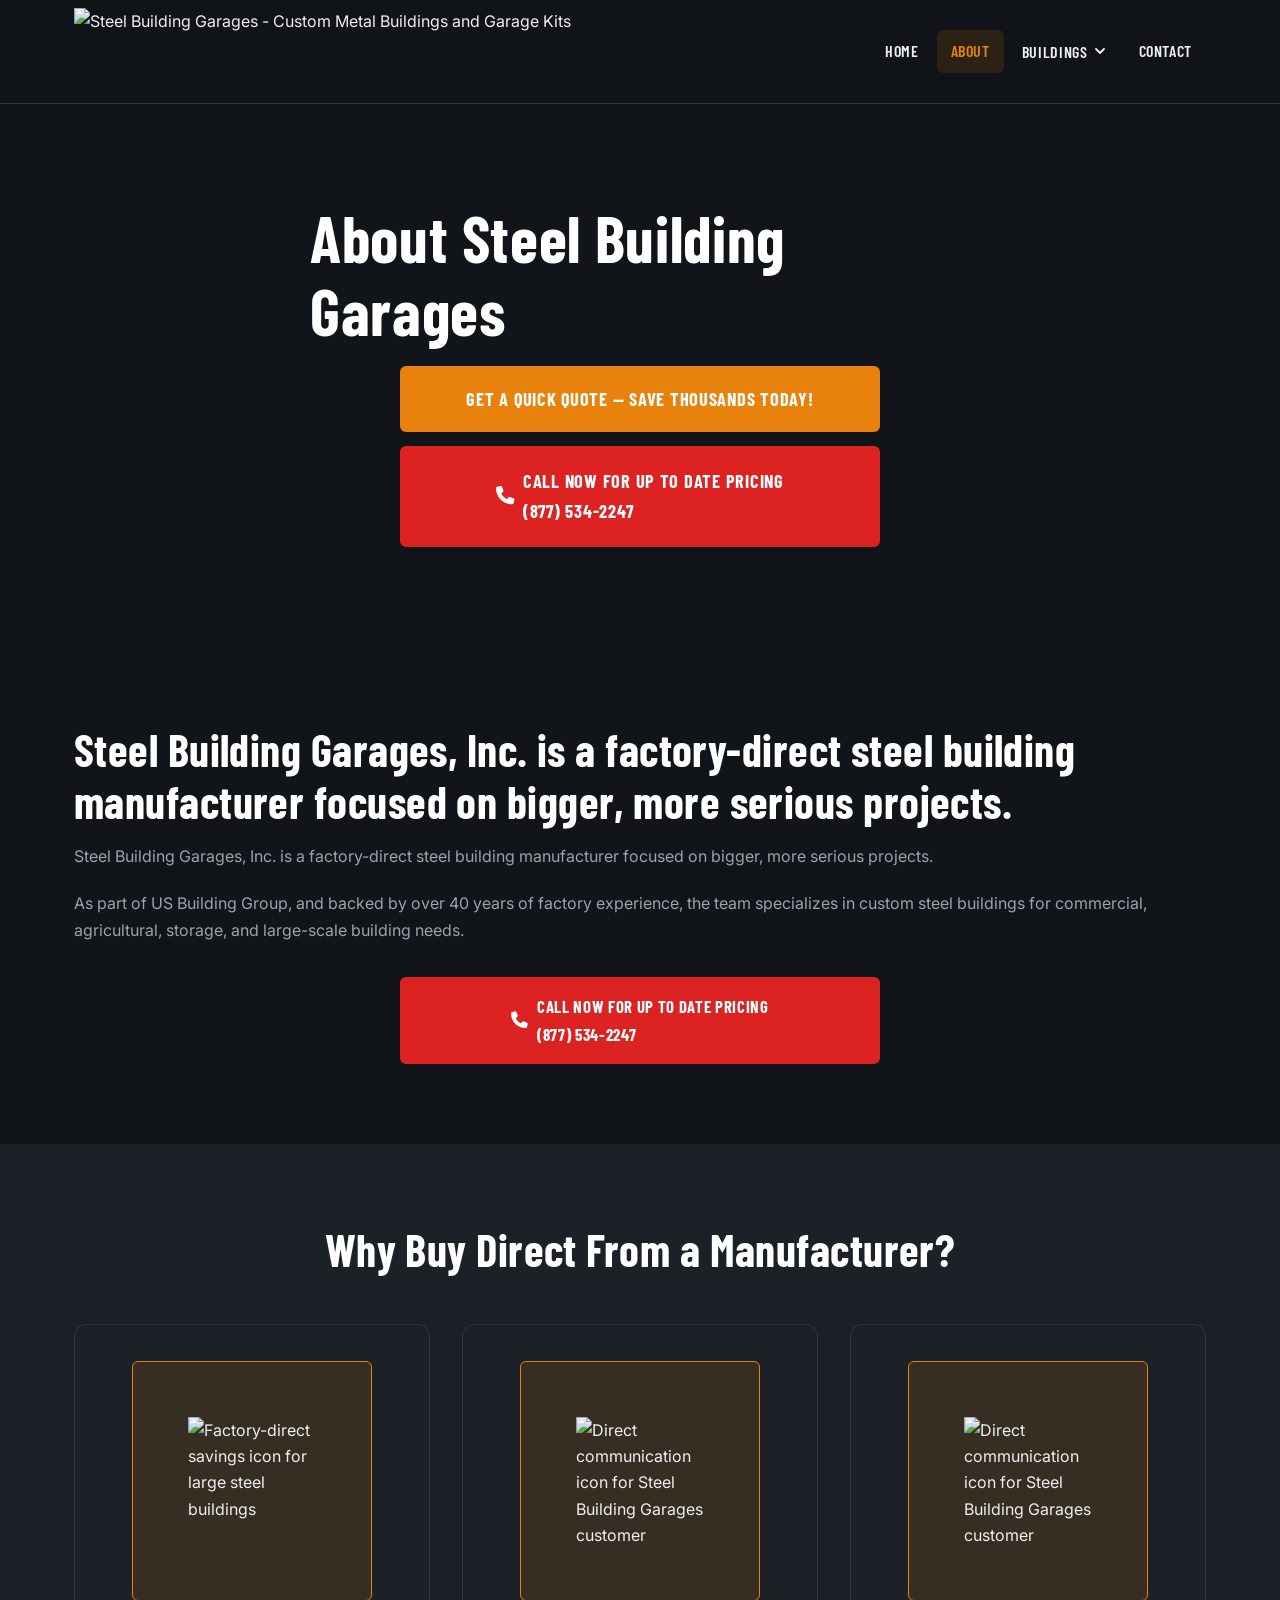
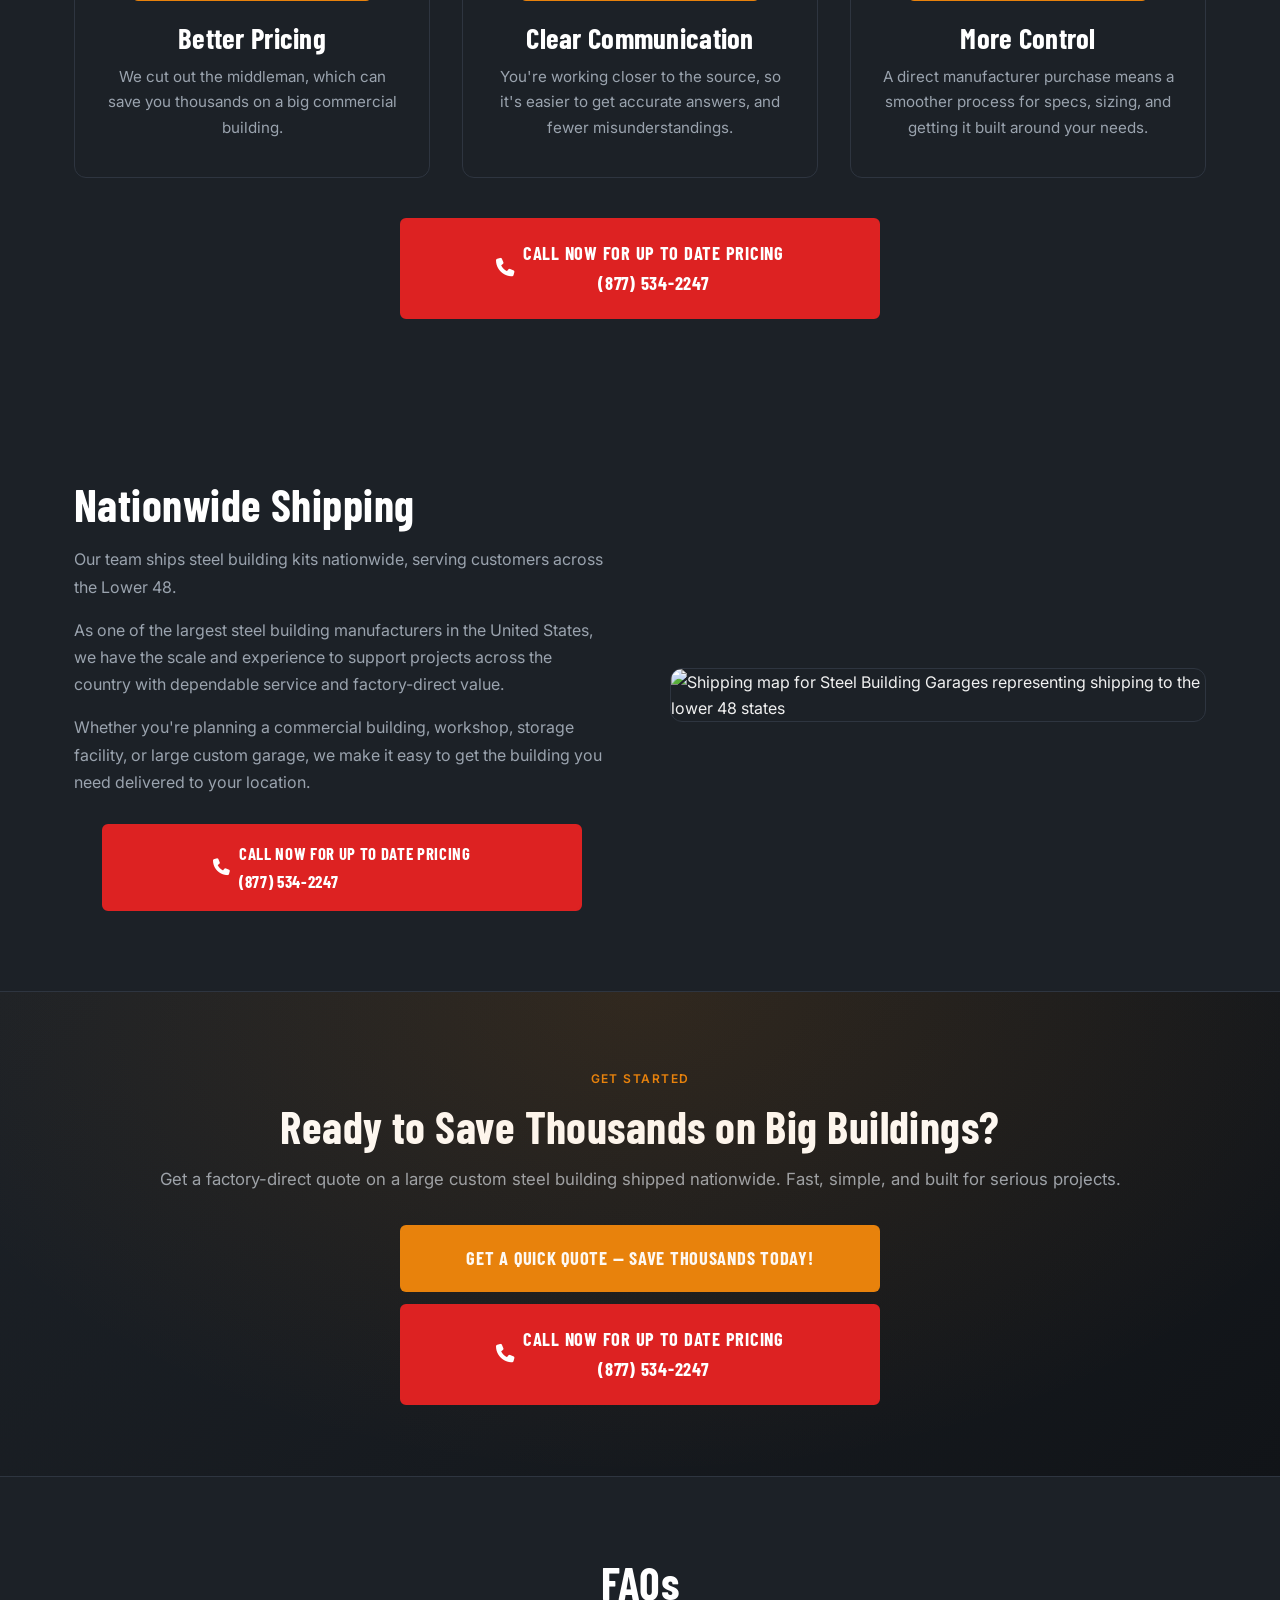
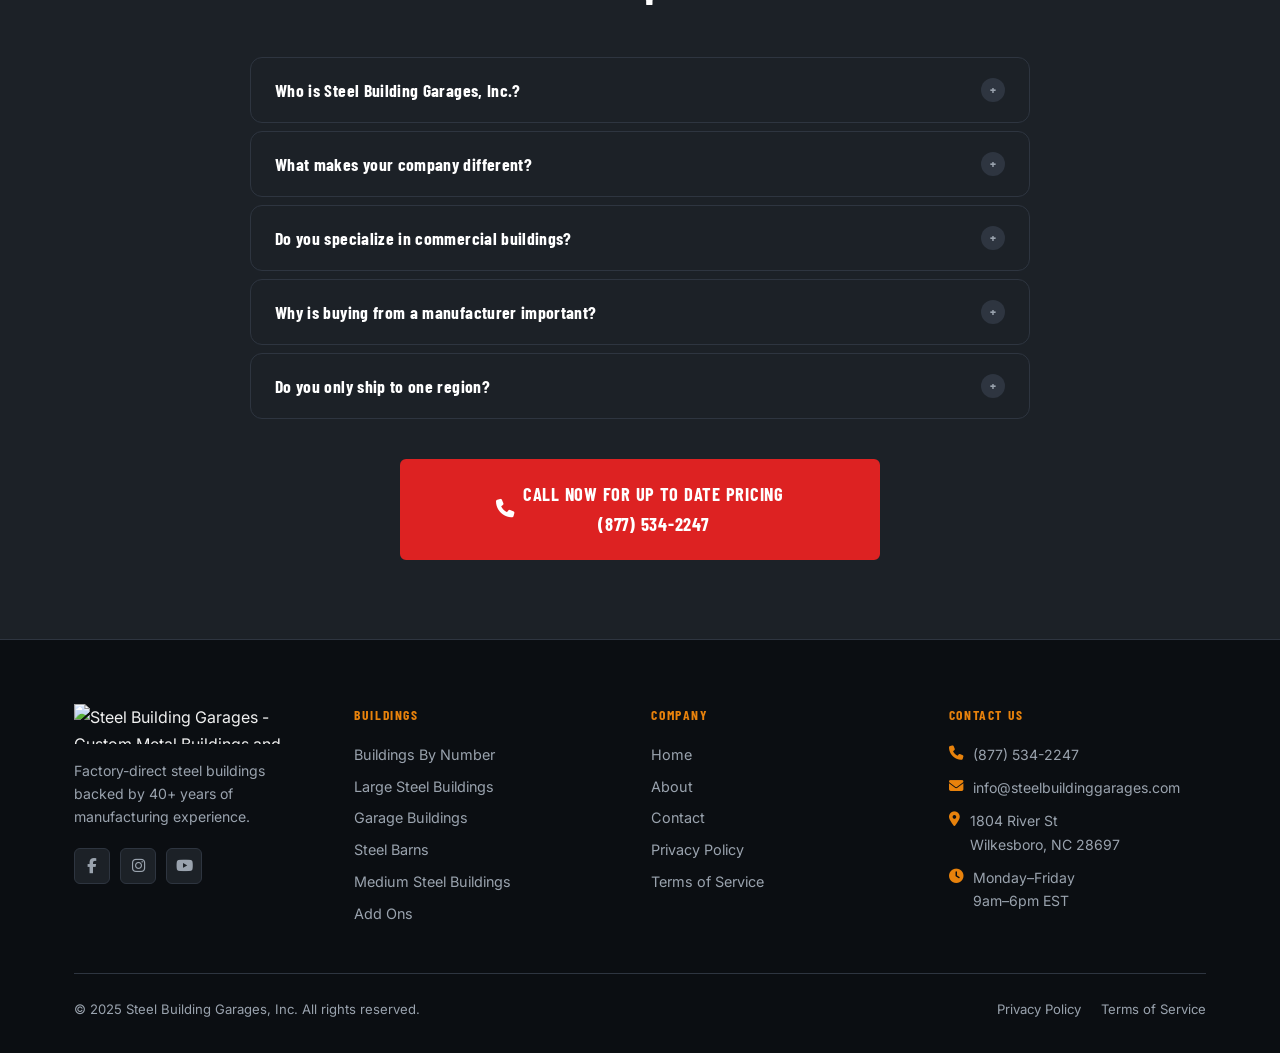
==== commit 16fb81ee: "Standardize CTA widths, add red animated Call Now buttons, parallax hero - Make all .btn elements ma" ====
--- a/about.html
+++ b/about.html
@@ -78,7 +78,7 @@
         <h1>About Steel Building Garages</h1>
         <div class="hero-ctas">
           <a href="https://hyppohq.io/f/contact-steel-building-garages?theme=light" class="btn btn-primary btn-lg">Get A Quick Quote &mdash; Save Thousands Today!</a>
-          <a href="tel:+18775342247" class="btn btn-ghost btn-lg"><i class="fa fa-phone" style="color:var(--accent)"></i> Call Now For Up to Date Pricing<br>(877) 534-2247</a>
+          <a href="tel:+18775342247" class="btn btn-call btn-lg"><i class="fa fa-phone" style="color:var(--accent)"></i> Call Now For Up to Date Pricing<br>(877) 534-2247</a>
         </div>
       </div>
     </div>
@@ -90,7 +90,7 @@
       <h2 class="section-heading">Steel Building Garages, Inc. is a factory-direct steel building manufacturer focused on bigger, more serious projects.</h2>
       <p style="margin-bottom:20px">Steel Building Garages, Inc. is a factory-direct steel building manufacturer focused on bigger, more serious projects.</p>
       <p style="margin-bottom:32px">As part of US Building Group, and backed by over 40 years of factory experience, the team specializes in custom steel buildings for commercial, agricultural, storage, and large-scale building needs.</p>
-      <a href="tel:+18775342247" class="btn btn-ghost"><i class="fa fa-phone" style="color:var(--accent)"></i> Call Now For Up to Date Pricing<br>(877) 534-2247</a>
+      <a href="tel:+18775342247" class="btn btn-call"><i class="fa fa-phone" style="color:var(--accent)"></i> Call Now For Up to Date Pricing<br>(877) 534-2247</a>
     </div>
   </section>
 
@@ -118,7 +118,7 @@
         </div>
       </div>
       <div class="text-center" style="margin-top:40px">
-        <a href="tel:+18775342247" class="btn btn-ghost btn-lg"><i class="fa fa-phone" style="color:var(--accent)"></i> Call Now For Up to Date Pricing<br>(877) 534-2247</a>
+        <a href="tel:+18775342247" class="btn btn-call btn-lg"><i class="fa fa-phone" style="color:var(--accent)"></i> Call Now For Up to Date Pricing<br>(877) 534-2247</a>
       </div>
     </div>
   </section>
@@ -132,7 +132,7 @@
           <p style="margin-bottom:16px">Our team ships steel building kits nationwide, serving customers across the Lower 48.</p>
           <p style="margin-bottom:16px">As one of the largest steel building manufacturers in the United States, we have the scale and experience to support projects across the country with dependable service and factory-direct value.</p>
           <p style="margin-bottom:28px">Whether you're planning a commercial building, workshop, storage facility, or large custom garage, we make it easy to get the building you need delivered to your location.</p>
-          <a href="tel:+18775342247" class="btn btn-ghost"><i class="fa fa-phone" style="color:var(--accent)"></i> Call Now For Up to Date Pricing<br>(877) 534-2247</a>
+          <a href="tel:+18775342247" class="btn btn-call"><i class="fa fa-phone" style="color:var(--accent)"></i> Call Now For Up to Date Pricing<br>(877) 534-2247</a>
         </div>
         <div>
           <img src="https://pbrlhyansxjdndccwtau.supabase.co/storage/v1/object/public/media-public/1f430f2a-bcd7-45ed-9bcb-0830ee548b4f/root/1777407012390_steel-building-garages-nationwide-shipping-map.jpg" alt="Shipping map for Steel Building Garages representing shipping to the lower 48 states" style="border-radius:12px;border:1px solid var(--border)">
@@ -149,7 +149,7 @@
       <p>Get a factory-direct quote on a large custom steel building shipped nationwide. Fast, simple, and built for serious projects.</p>
       <div class="btn-group">
         <a href="https://hyppohq.io/f/contact-steel-building-garages?theme=light" class="btn btn-primary btn-lg">Get A Quick Quote &mdash; Save Thousands Today!</a>
-        <a href="tel:+18775342247" class="btn btn-ghost btn-lg"><i class="fa fa-phone" style="color:var(--accent)"></i> Call Now For Up to Date Pricing<br>(877) 534-2247</a>
+        <a href="tel:+18775342247" class="btn btn-call btn-lg"><i class="fa fa-phone" style="color:var(--accent)"></i> Call Now For Up to Date Pricing<br>(877) 534-2247</a>
       </div>
     </div>
   </section>
@@ -168,7 +168,7 @@
         <div class="faq-item"><button class="faq-question">Do you only ship to one region? <span class="faq-icon">+</span></button><div class="faq-answer"><div class="faq-answer-inner"><p>No. We ship steel building kits nationwide.</p></div></div></div>
       </div>
       <div class="text-center" style="margin-top:40px">
-        <a href="tel:+18775342247" class="btn btn-ghost btn-lg"><i class="fa fa-phone" style="color:var(--accent)"></i> Call Now For Up to Date Pricing<br>(877) 534-2247</a>
+        <a href="tel:+18775342247" class="btn btn-call btn-lg"><i class="fa fa-phone" style="color:var(--accent)"></i> Call Now For Up to Date Pricing<br>(877) 534-2247</a>
       </div>
     </div>
   </section>
--- a/css/styles.css
+++ b/css/styles.css
@@ -84,10 +84,15 @@
 
 /* ── Buttons ────────────────────────────────────────────────── */
 .btn {
-  display: inline-flex;
-  align-items: center;
+  display: flex;
+  align-items: center;
+  justify-content: center;
   gap: 8px;
   padding: 14px 28px;
+  width: 100%;
+  max-width: 480px;
+  margin-left: auto;
+  margin-right: auto;
   border-radius: var(--radius);
   font-family: 'Barlow Condensed', sans-serif;
   font-size: 1.05rem;
@@ -104,6 +109,16 @@
 .btn-ghost:hover { border-color: var(--blue); background: var(--blue); color: var(--white); }
 .btn-outline-accent { background: transparent; color: var(--accent); border: 2px solid var(--accent); }
 .btn-outline-accent:hover { background: var(--accent); color: var(--white); }
+.btn-call { background: #d22; color: var(--white); border: 2px solid #d22; animation: btn-call-zoom .7s cubic-bezier(.22,.61,.36,1) both; }
+.btn-call:hover { background: #b81d1d; border-color: #b81d1d; color: var(--white); }
+.btn-call i { color: var(--white) !important; }
+@keyframes btn-call-zoom {
+  from { opacity: 0; transform: translateX(-120%) scale(.85); }
+  to   { opacity: 1; transform: translateX(0) scale(1); }
+}
+@media (prefers-reduced-motion: reduce) {
+  .btn-call { animation: none; }
+}
 .btn-lg { padding: 18px 36px; font-size: 1.15rem; }
 .btn-sm { padding: 10px 20px; font-size: .9rem; }
 .btn-group { display: flex; flex-direction: column; align-items: center; gap: 12px; }
@@ -318,6 +333,12 @@
   background-position: center;
   z-index: 0;
 }
+.hero-bg-parallax {
+  background-attachment: fixed;
+}
+@media (max-width: 900px), (hover: none) {
+  .hero-bg-parallax { background-attachment: scroll; }
+}
 .hero-bg::after {
   content: '';
   position: absolute;
@@ -469,19 +490,19 @@
 }
 .feature-card:hover { border-color: var(--accent); box-shadow: 0 0 0 1px var(--accent), 0 8px 32px rgba(232,130,12,.12); }
 .feature-icon {
-  width: 60px;
-  height: 60px;
+  width: 240px;
+  height: 240px;
   border-radius: var(--radius);
   background: var(--accent-light);
   border: 1px solid var(--accent);
   display: flex;
   align-items: center;
   justify-content: center;
-  margin-bottom: 20px;
-}
-.feature-icon img { width: 32px; height: 32px; object-fit: contain; }
-.feature-card h3 { margin-bottom: 10px; }
-.feature-card p { font-size: .95rem; }
+  margin: 0 auto 20px;
+}
+.feature-icon img { width: 128px; height: 128px; object-fit: contain; }
+.feature-card h3 { margin-bottom: 10px; text-align: center; }
+.feature-card p { font-size: .95rem; text-align: center; }
 
 /* ── Shipping Section ───────────────────────────────────────── */
 .shipping-section { background: var(--bg-surface); }
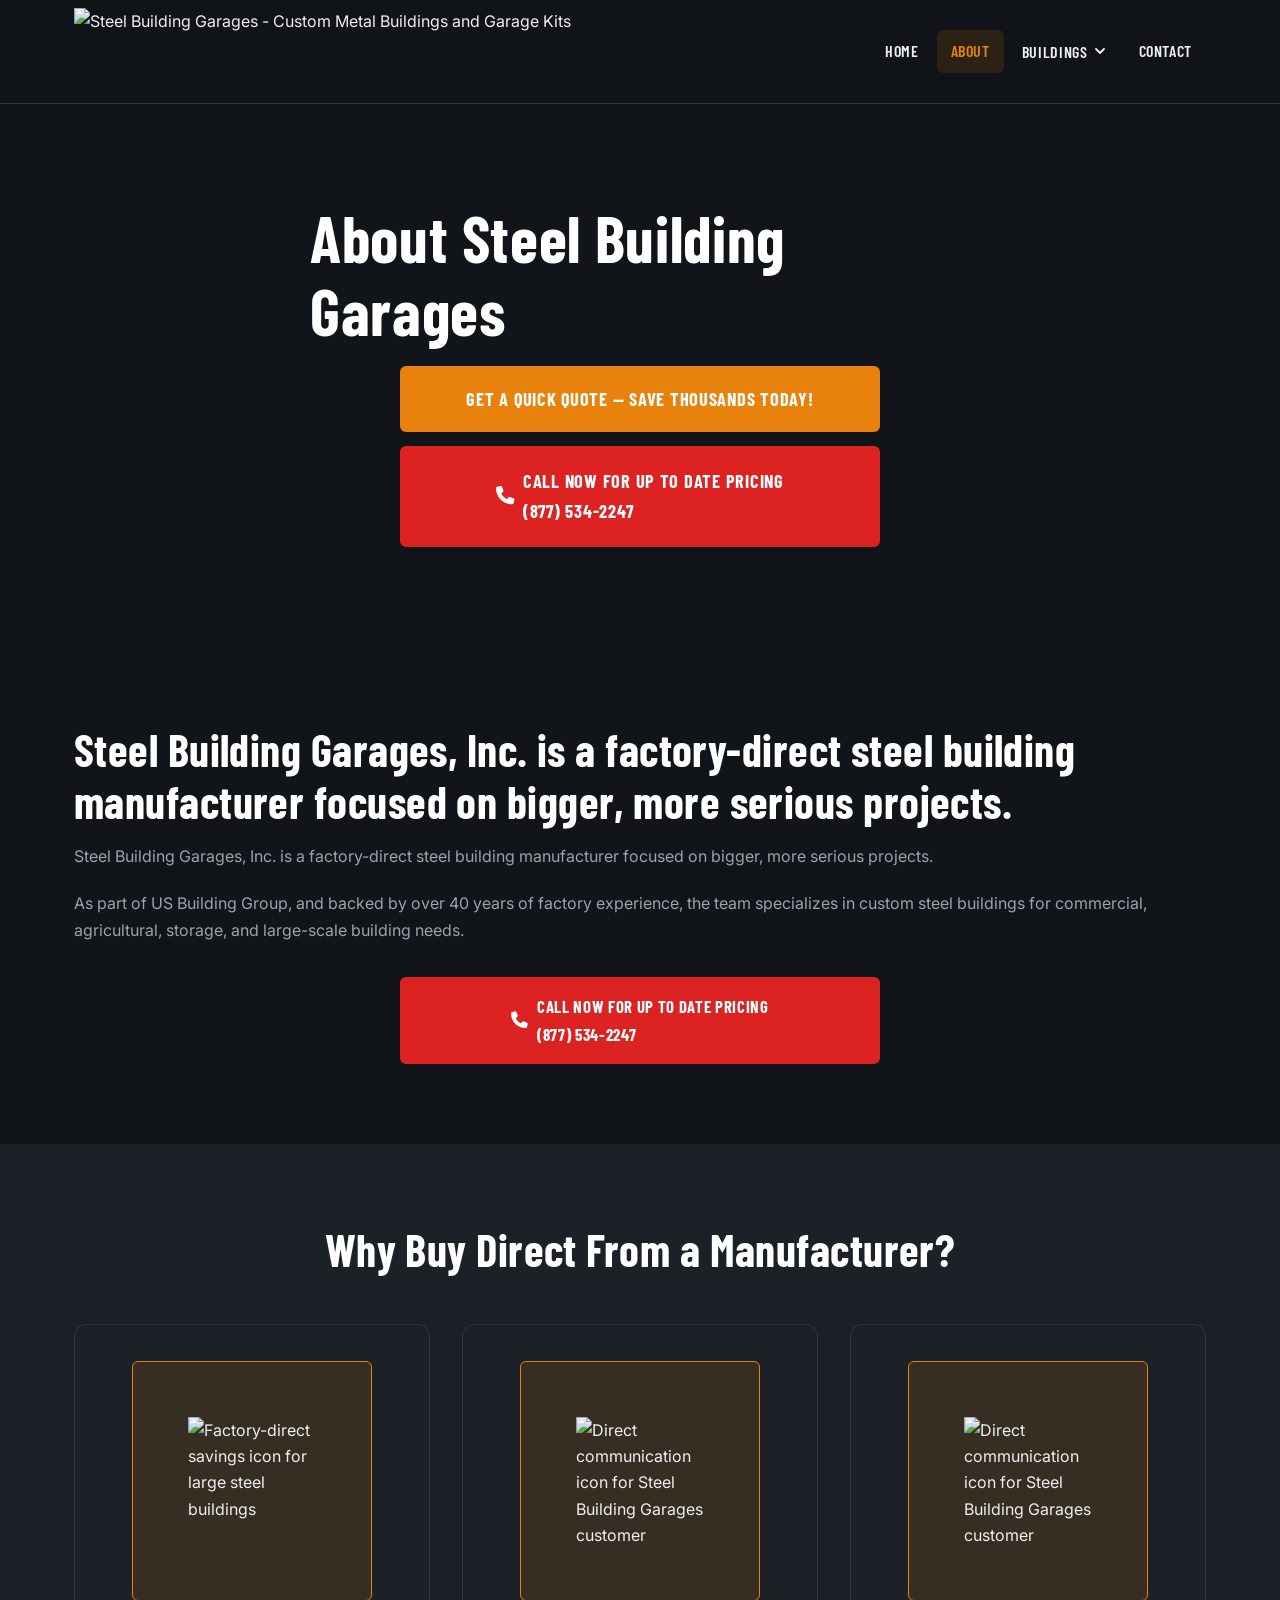
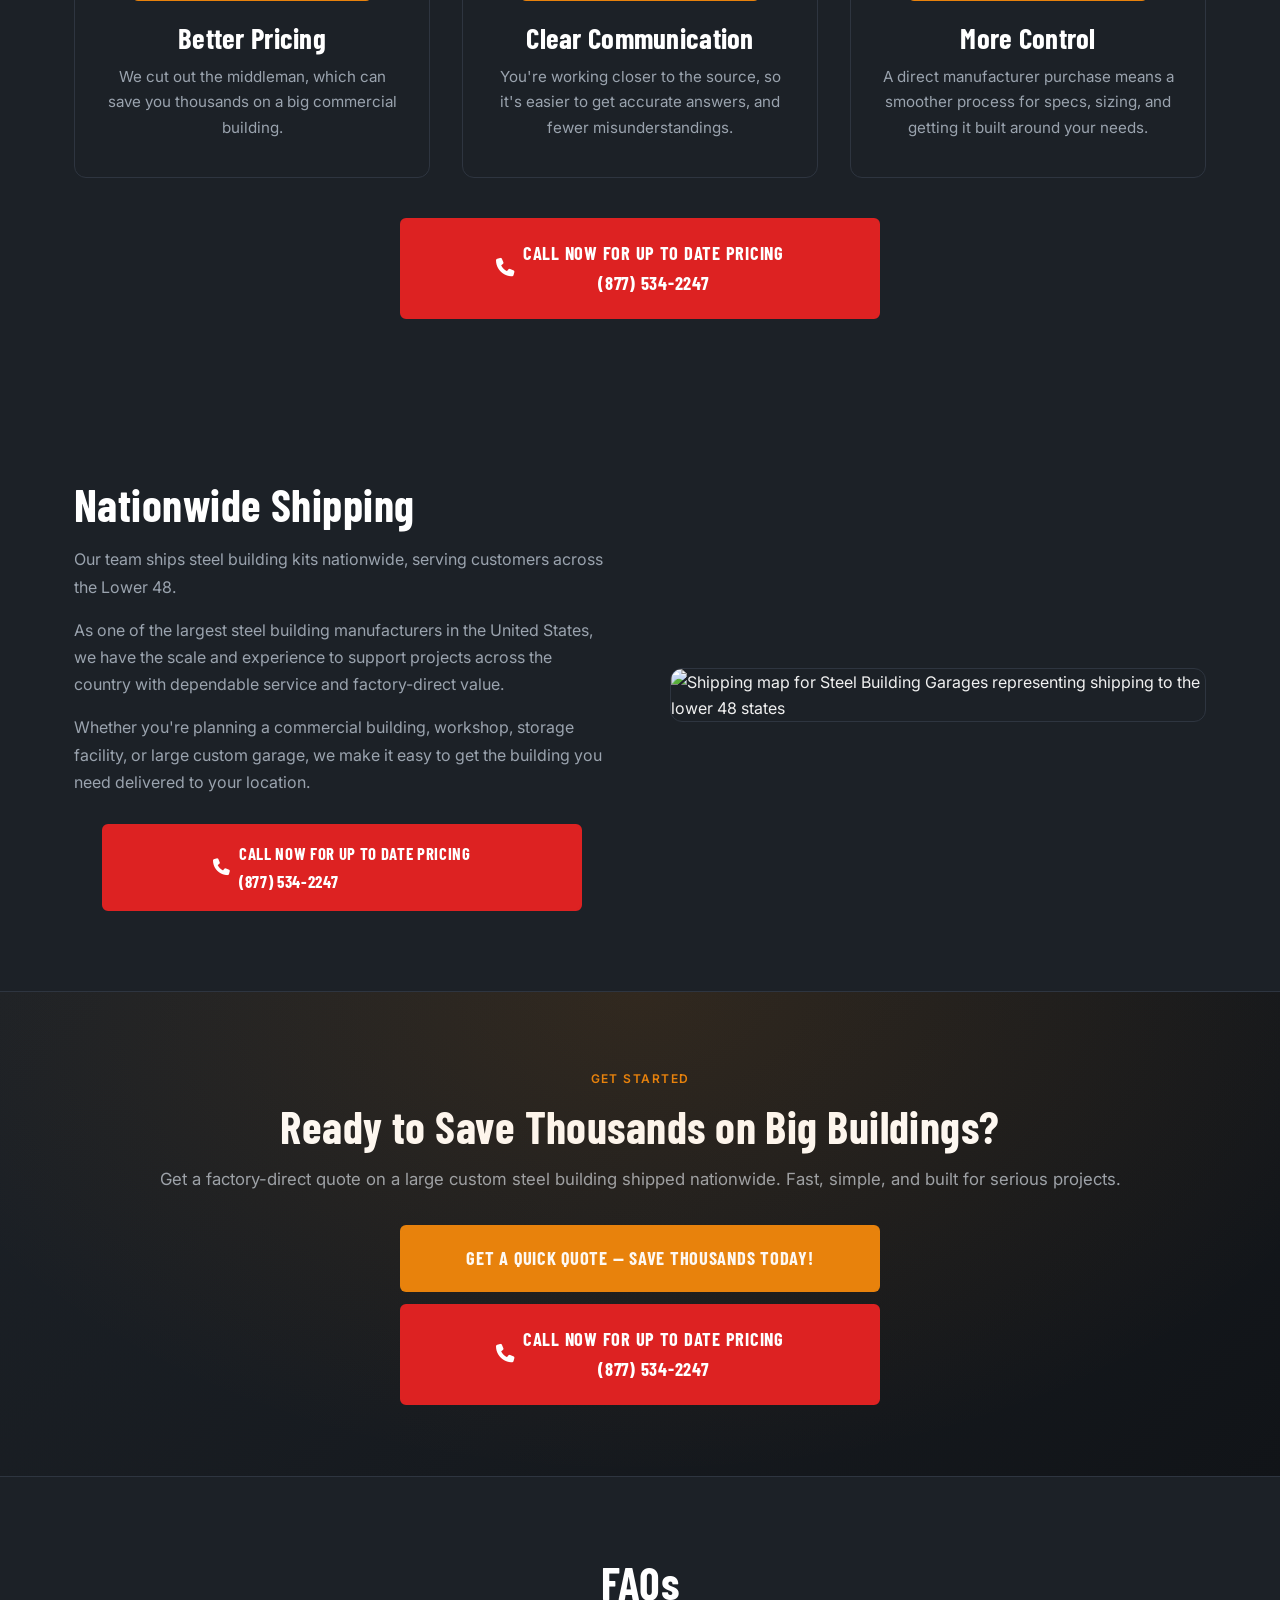
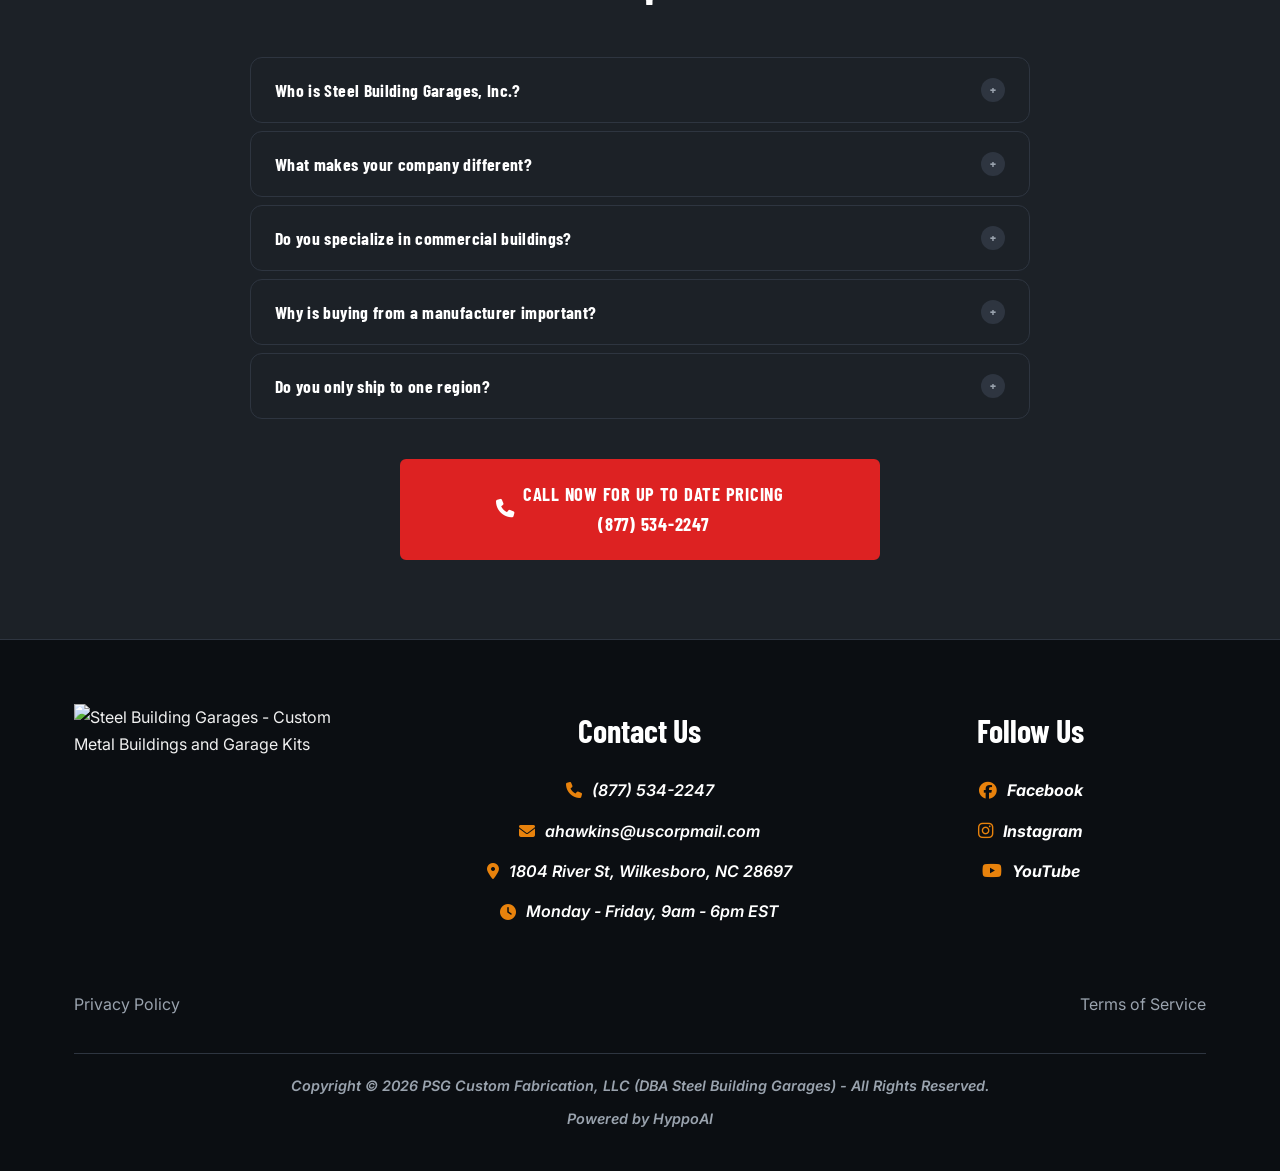
==== commit aebe42d6: "Rebuild footer to match new design with HyppoAI attribution - 3-column layout: logo, Contact Us, Fol" ====
--- a/about.html
+++ b/about.html
@@ -177,50 +177,30 @@
   <footer class="footer">
     <div class="container">
       <div class="footer-grid">
-        <div class="footer-logo">
-          <img src="https://pbrlhyansxjdndccwtau.supabase.co/storage/v1/object/public/media-public/1f430f2a-bcd7-45ed-9bcb-0830ee548b4f/root/1777407013251_steel-building-garages-official-logo.png" alt="Steel Building Garages - Custom Metal Buildings and Garage Kits">
-          <p>Factory-direct steel buildings backed by 40+ years of manufacturing experience.</p>
+        <div class="footer-logo"><img src="https://pbrlhyansxjdndccwtau.supabase.co/storage/v1/object/public/media-public/1f430f2a-bcd7-45ed-9bcb-0830ee548b4f/root/1777407013251_steel-building-garages-official-logo.png" alt="Steel Building Garages - Custom Metal Buildings and Garage Kits"></div>
+        <div class="footer-col-contact">
+          <div class="footer-heading">Contact Us</div>
+          <div class="footer-contact-item"><i class="fa fa-phone"></i><span><a href="tel:+18775342247">(877) 534-2247</a></span></div>
+          <div class="footer-contact-item"><i class="fa fa-envelope"></i><span><a href="mailto:ahawkins@uscorpmail.com">ahawkins@uscorpmail.com</a></span></div>
+          <div class="footer-contact-item"><i class="fa fa-map-marker-alt"></i><span>1804 River St, Wilkesboro, NC 28697</span></div>
+          <div class="footer-contact-item"><i class="fa fa-clock"></i><span>Monday - Friday, 9am - 6pm EST</span></div>
+        </div>
+        <div class="footer-col-social">
+          <div class="footer-heading">Follow Us</div>
           <div class="footer-social">
-            <a href="https://www.facebook.com/steelbuildinggarages/" target="_blank" rel="noopener" aria-label="Facebook"><i class="fab fa-facebook-f"></i></a>
-            <a href="https://www.instagram.com/steelbuildinggarages/" target="_blank" rel="noopener" aria-label="Instagram"><i class="fab fa-instagram"></i></a>
-            <a href="https://www.youtube.com/c/Steelbuildinggarages" target="_blank" rel="noopener" aria-label="YouTube"><i class="fab fa-youtube"></i></a>
+            <a href="https://www.facebook.com/steelbuildinggarages/" target="_blank" rel="noopener"><i class="fab fa-facebook"></i>Facebook</a>
+            <a href="https://www.instagram.com/steelbuildinggarages/" target="_blank" rel="noopener"><i class="fab fa-instagram"></i>Instagram</a>
+            <a href="https://www.youtube.com/c/Steelbuildinggarages" target="_blank" rel="noopener"><i class="fab fa-youtube"></i>YouTube</a>
           </div>
         </div>
-        <div>
-          <div class="footer-heading">Buildings</div>
-          <div class="footer-links">
-            <a href="buildings/by-number.html">Buildings By Number</a>
-            <a href="buildings/large-steel-buildings.html">Large Steel Buildings</a>
-            <a href="buildings/garage-buildings.html">Garage Buildings</a>
-            <a href="buildings/steel-barns.html">Steel Barns</a>
-            <a href="buildings/medium-steel-buildings.html">Medium Steel Buildings</a>
-            <a href="buildings/add-ons.html">Add Ons</a>
-          </div>
-        </div>
-        <div>
-          <div class="footer-heading">Company</div>
-          <div class="footer-links">
-            <a href="index.html">Home</a>
-            <a href="about.html">About</a>
-            <a href="contact.html">Contact</a>
-            <a href="privacy-policy.html">Privacy Policy</a>
-            <a href="terms-of-service.html">Terms of Service</a>
-          </div>
-        </div>
-        <div>
-          <div class="footer-heading">Contact Us</div>
-          <div class="footer-contact-item"><i class="fa fa-phone" style="color:var(--accent)"></i><span><a href="tel:+18775342247">(877) 534-2247</a></span></div>
-          <div class="footer-contact-item"><i class="fa fa-envelope"></i><span><a href="mailto:info@steelbuildinggarages.com">info@steelbuildinggarages.com</a></span></div>
-          <div class="footer-contact-item"><i class="fa fa-map-marker-alt"></i><span>1804 River St<br>Wilkesboro, NC 28697</span></div>
-          <div class="footer-contact-item"><i class="fa fa-clock"></i><span>Monday–Friday<br>9am–6pm EST</span></div>
-        </div>
+      </div>
+      <div class="footer-bottom-links">
+        <a href="privacy-policy.html">Privacy Policy</a>
+        <a href="terms-of-service.html">Terms of Service</a>
       </div>
       <div class="footer-bottom">
-        <p>&copy; 2025 Steel Building Garages, Inc. All rights reserved.</p>
-        <div class="footer-bottom-links">
-          <a href="privacy-policy.html">Privacy Policy</a>
-          <a href="terms-of-service.html">Terms of Service</a>
-        </div>
+        <p>Copyright &copy; 2026 PSG Custom Fabrication, LLC (DBA Steel Building Garages) - All Rights Reserved.</p>
+        <p class="footer-powered">Powered by <a href="https://hyppohq.ai/" target="_blank" rel="noopener">HyppoAI</a></p>
       </div>
     </div>
   </footer>
--- a/css/styles.css
+++ b/css/styles.css
@@ -521,14 +521,24 @@
 .shipping-stat span { font-size: .9rem; color: var(--text-muted); }
 
 /* ── Testimonials ───────────────────────────────────────────── */
-.testimonials { background: var(--bg-dark); isolation: isolate; }
+.testimonials {
+  position: relative;
+  isolation: isolate;
+  background-color: var(--bg-dark);
+  background-image: linear-gradient(rgba(17,20,24,.82), rgba(17,20,24,.82)), url('https://pbrlhyansxjdndccwtau.supabase.co/storage/v1/object/public/media-public/1f430f2a-bcd7-45ed-9bcb-0830ee548b4f/21b66447-37a8-4ace-913f-f917ad344996/1777690499691_background-5.jpg');
+  background-size: cover;
+  background-position: center;
+  background-attachment: fixed;
+}
+@media (max-width: 900px), (hover: none) {
+  .testimonials { background-attachment: scroll; }
+}
+.carousel-viewport { overflow: hidden; }
 .carousel-track {
   display: flex;
-  gap: 24px;
-  overflow: hidden;
+  gap: 0;
 }
 .testimonial-card {
-  flex: 0 0 calc(33.33% - 16px);
   background: var(--bg-surface);
   border: 1px solid var(--border);
   border-radius: var(--radius-lg);
@@ -536,6 +546,21 @@
   transition: border-color var(--transition);
 }
 .testimonial-card:hover { border-color: var(--accent); }
+.testimonial-image-card {
+  padding: 0;
+  background: transparent;
+  border: none;
+  display: flex;
+  justify-content: center;
+  align-items: center;
+}
+.testimonial-image-card img {
+  max-width: 720px;
+  width: 100%;
+  height: auto;
+  border-radius: var(--radius-lg);
+  display: block;
+}
 .testimonial-stars { color: var(--accent); margin-bottom: 14px; letter-spacing: 2px; font-size: 1rem; }
 .testimonial-text { color: var(--text-muted); font-size: .95rem; line-height: 1.7; margin-bottom: 20px; }
 .testimonial-author { display: flex; align-items: center; gap: 12px; }
@@ -583,6 +608,17 @@
 .carousel-dot.active { background: var(--accent); transform: scale(1.3); }
 
 /* ── FAQ Accordion ──────────────────────────────────────────── */
+.faq-section {
+  position: relative;
+  isolation: isolate;
+  background-image: linear-gradient(rgba(17,20,24,.85), rgba(17,20,24,.85)), url('https://pbrlhyansxjdndccwtau.supabase.co/storage/v1/object/public/media-public/1f430f2a-bcd7-45ed-9bcb-0830ee548b4f/21b66447-37a8-4ace-913f-f917ad344996/1777690497843_background-3.jpg');
+  background-size: cover;
+  background-position: center;
+  background-attachment: fixed;
+}
+@media (max-width: 900px), (hover: none) {
+  .faq-section { background-attachment: scroll; }
+}
 .faq-list { max-width: 780px; margin: 0 auto; display: flex; flex-direction: column; gap: 8px; }
 .faq-item {
   background: var(--bg-surface);
@@ -813,61 +849,63 @@
 .footer { background: #0b0e12; border-top: 1px solid var(--border); padding: 64px 0 32px; }
 .footer-grid {
   display: grid;
-  grid-template-columns: 240px 1fr 1fr 1fr;
+  grid-template-columns: 1fr 1fr 1fr;
+  align-items: start;
   gap: 40px;
-  margin-bottom: 48px;
-}
-.footer-logo img { height: 40px; margin-bottom: 16px; }
-.footer-logo p { font-size: .88rem; color: var(--text-muted); line-height: 1.6; }
+  margin-bottom: 32px;
+}
+.footer-logo { display: flex; justify-content: flex-start; }
+.footer-logo img { height: auto; max-width: 260px; width: 100%; }
 .footer-heading {
   font-family: 'Barlow Condensed', sans-serif;
-  font-size: .85rem;
+  font-size: 2rem;
   font-weight: 700;
-  letter-spacing: .12em;
-  text-transform: uppercase;
-  color: var(--accent);
+  color: var(--white);
+  margin-bottom: 20px;
+  text-align: center;
+}
+.footer-col-contact { text-align: center; }
+.footer-col-social { text-align: center; }
+.footer-contact-item { display: flex; gap: 10px; margin-bottom: 14px; align-items: center; justify-content: center; }
+.footer-contact-item i { color: var(--accent); font-size: 1rem; }
+.footer-contact-item span { font-size: 1rem; color: var(--white); font-weight: 600; font-style: italic; }
+.footer-contact-item a { color: var(--white); }
+.footer-contact-item a:hover { color: var(--accent); }
+.footer-social { display: flex; flex-direction: column; gap: 14px; align-items: center; }
+.footer-social a {
+  display: inline-flex;
+  align-items: center;
+  gap: 10px;
+  color: var(--white);
+  font-size: 1rem;
+  font-weight: 700;
+  font-style: italic;
+  transition: color var(--transition);
+}
+.footer-social a i { color: var(--accent); font-size: 1.1rem; }
+.footer-social a:hover { color: var(--accent); }
+.footer-bottom-links {
+  display: flex;
+  justify-content: space-between;
+  align-items: center;
+  padding: 20px 0;
   margin-bottom: 16px;
 }
-.footer-links { display: flex; flex-direction: column; gap: 8px; }
-.footer-links a {
-  font-size: .9rem;
+.footer-bottom-links a {
+  font-size: 1rem;
   color: var(--text-muted);
   transition: color var(--transition);
 }
-.footer-links a:hover { color: var(--accent); }
-.footer-contact-item { display: flex; gap: 10px; margin-bottom: 10px; align-items: flex-start; }
-.footer-contact-item i { color: var(--accent); margin-top: 3px; font-size: .9rem; }
-.footer-contact-item span { font-size: .88rem; color: var(--text-muted); }
-.footer-contact-item a { color: var(--text-muted); }
-.footer-contact-item a:hover { color: var(--accent); }
-.footer-social { display: flex; gap: 10px; margin-top: 20px; }
-.footer-social a {
-  width: 36px;
-  height: 36px;
-  background: var(--bg-surface);
-  border: 1px solid var(--border);
-  border-radius: var(--radius);
-  display: flex;
-  align-items: center;
-  justify-content: center;
-  color: var(--text-muted);
-  font-size: .95rem;
-  transition: background var(--transition), color var(--transition), border-color var(--transition);
-}
-.footer-social a:hover { background: var(--accent); color: var(--white); border-color: var(--accent); }
+.footer-bottom-links a:hover { color: var(--accent); }
 .footer-bottom {
-  padding-top: 24px;
+  padding-top: 20px;
   border-top: 1px solid var(--border);
-  display: flex;
-  align-items: center;
-  justify-content: space-between;
-  flex-wrap: wrap;
-  gap: 12px;
-}
-.footer-bottom p { font-size: .82rem; color: var(--text-muted); }
-.footer-bottom-links { display: flex; gap: 20px; }
-.footer-bottom-links a { font-size: .82rem; color: var(--text-muted); transition: color var(--transition); }
-.footer-bottom-links a:hover { color: var(--accent); }
+  text-align: center;
+}
+.footer-bottom p { font-size: .9rem; color: var(--text-muted); font-style: italic; font-weight: 600; margin-bottom: 8px; }
+.footer-bottom .footer-powered { font-size: .9rem; color: var(--text-muted); font-style: italic; font-weight: 600; }
+.footer-bottom .footer-powered a { color: var(--text-muted); transition: color var(--transition); }
+.footer-bottom .footer-powered a:hover { color: var(--accent); }
 
 /* ── Legal Pages ─────────────────────────────────────────────── */
 .legal-content {
@@ -932,8 +970,9 @@
   .nav-hamburger { display: flex; }
   .hero { min-height: 70vh; }
   .hero-content { padding: 40px 0; }
-  .footer-grid { grid-template-columns: 1fr; }
-  .footer-bottom { flex-direction: column; align-items: flex-start; }
+  .footer-grid { grid-template-columns: 1fr; text-align: center; }
+  .footer-logo { justify-content: center; }
+  .footer-bottom-links { flex-direction: column; gap: 12px; }
   .cta-band .btn-group { align-items: center; }
   .testimonial-card { flex: 0 0 calc(100% - 0px); }
   .before-after-grid { grid-template-columns: 1fr; }
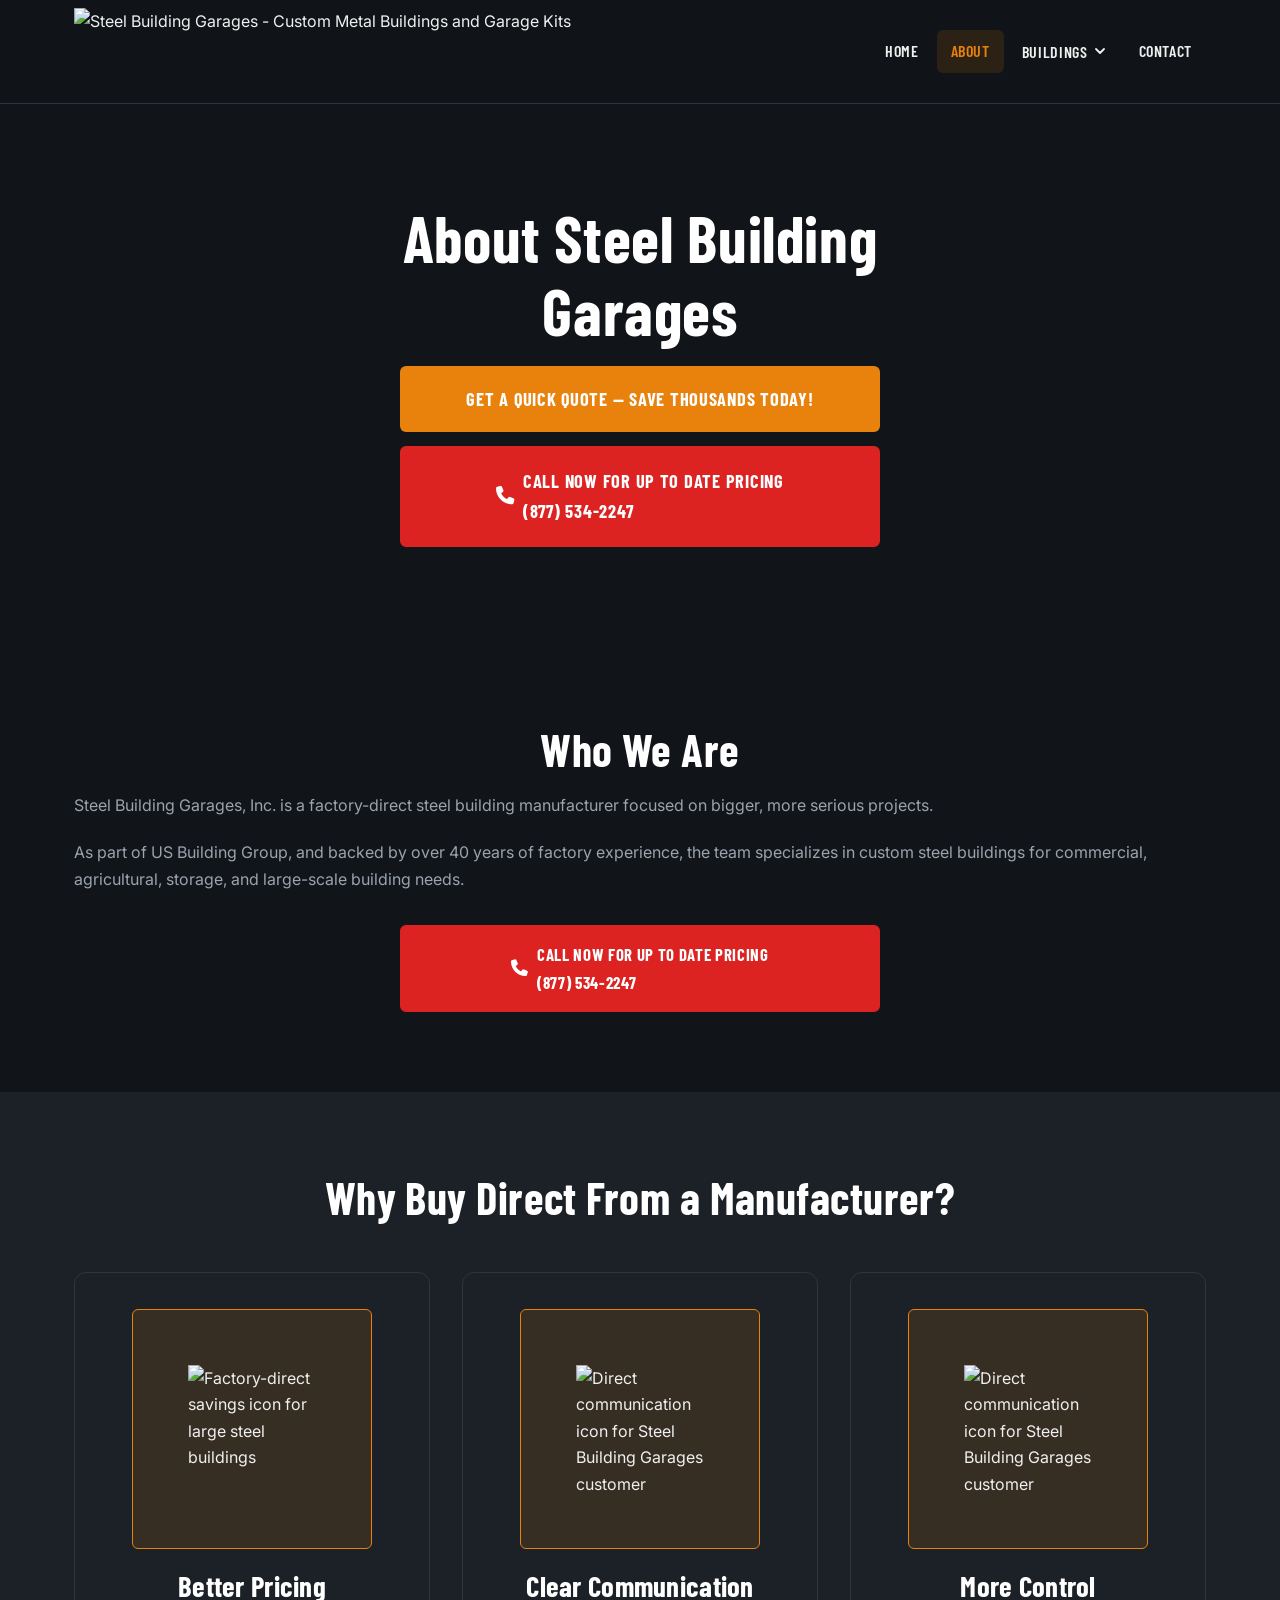
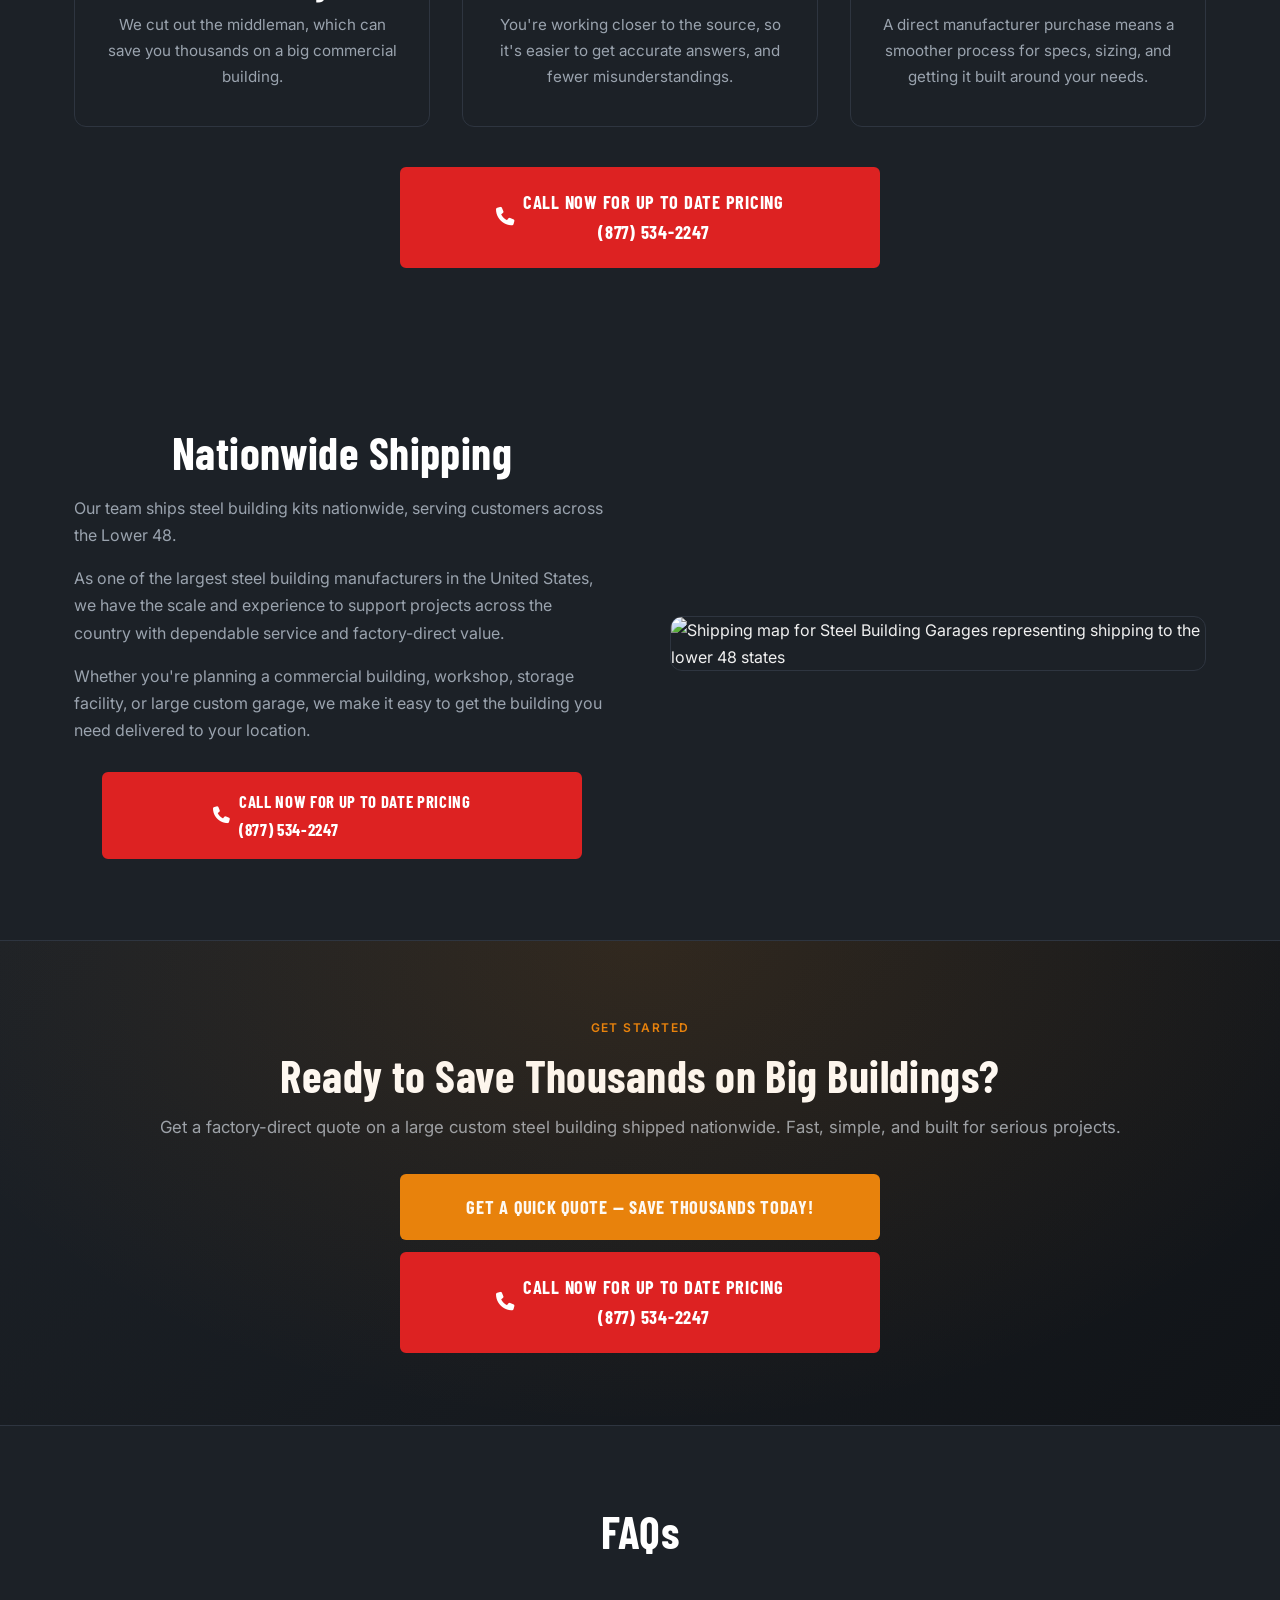
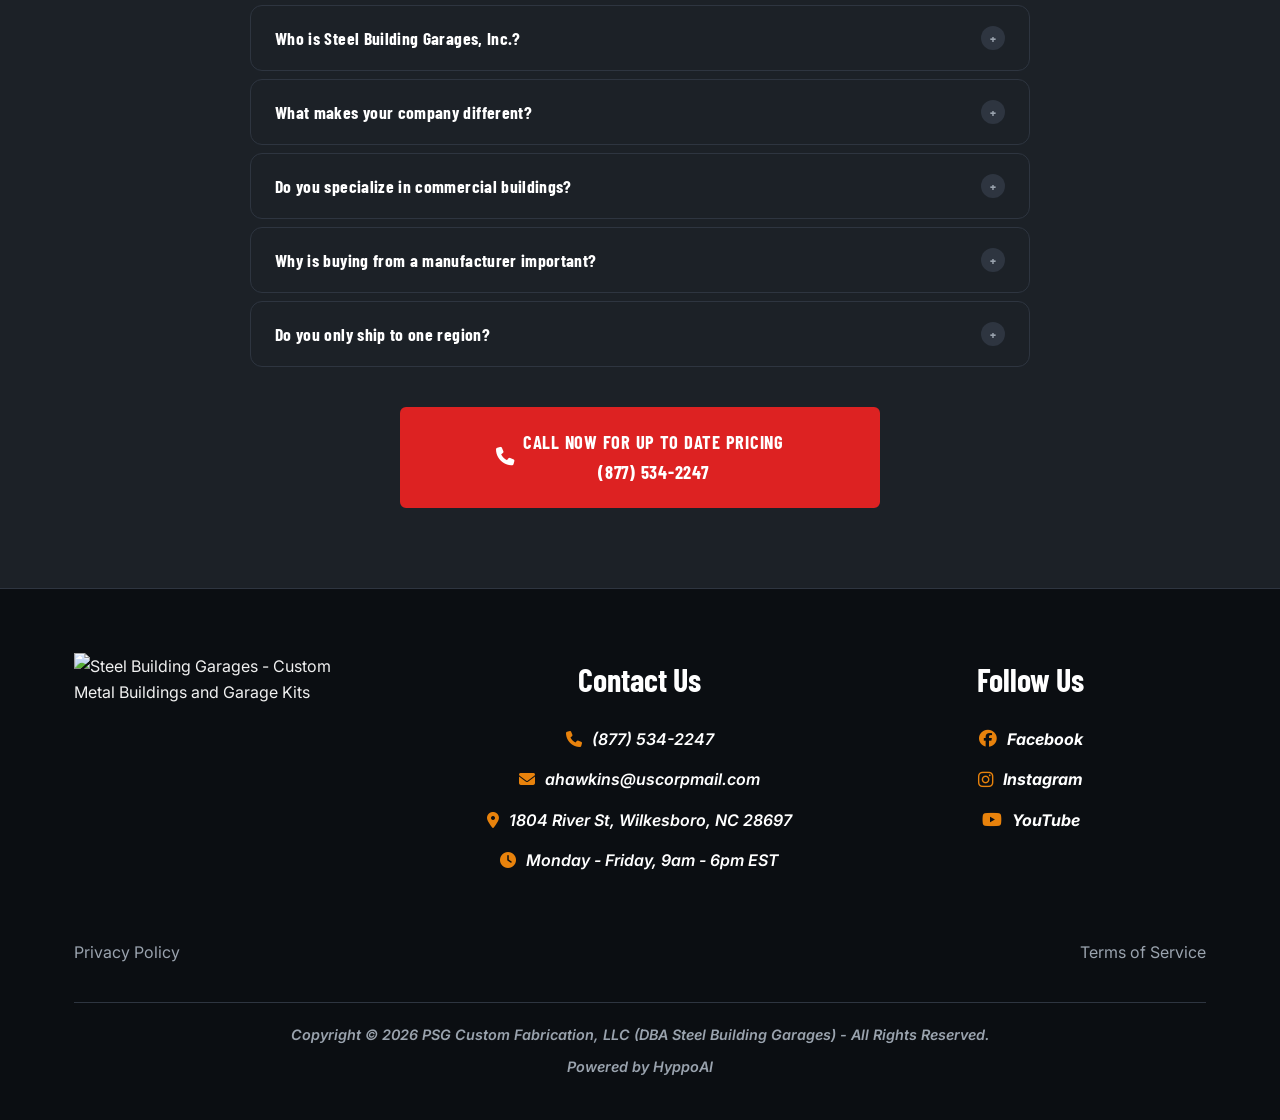
==== commit 55540f9f: "Update about page hero and Who We Are section - Swap about hero background to new Supabase image wit" ====
--- a/about.html
+++ b/about.html
@@ -72,7 +72,7 @@
 
   <!-- ── Hero ────────────────────────────────────────────── -->
   <section class="hero" style="min-height:60vh">
-    <div class="hero-bg" style="background-image:url('https://assets.cdn.filesafe.space/CqttZWcepSAdhkOVa6CX/media/69eba258717d5dd4e1adc63d.jpg')"></div>
+    <div class="hero-bg hero-bg-parallax" style="background-image:url('https://pbrlhyansxjdndccwtau.supabase.co/storage/v1/object/public/media-public/1f430f2a-bcd7-45ed-9bcb-0830ee548b4f/21b66447-37a8-4ace-913f-f917ad344996/1777690496038_background-1.jpg')"></div>
     <div class="container">
       <div class="hero-content">
         <h1>About Steel Building Garages</h1>
@@ -87,7 +87,7 @@
   <!-- ── Who We Are ────────────────────────────────────────── -->
   <section class="section section-dark">
     <div class="container">
-      <h2 class="section-heading">Steel Building Garages, Inc. is a factory-direct steel building manufacturer focused on bigger, more serious projects.</h2>
+      <h2 class="section-heading">Who We Are</h2>
       <p style="margin-bottom:20px">Steel Building Garages, Inc. is a factory-direct steel building manufacturer focused on bigger, more serious projects.</p>
       <p style="margin-bottom:32px">As part of US Building Group, and backed by over 40 years of factory experience, the team specializes in custom steel buildings for commercial, agricultural, storage, and large-scale building needs.</p>
       <a href="tel:+18775342247" class="btn btn-call"><i class="fa fa-phone" style="color:var(--accent)"></i> Call Now For Up to Date Pricing<br>(877) 534-2247</a>
--- a/css/styles.css
+++ b/css/styles.css
@@ -43,6 +43,7 @@
   line-height: 1.15;
   color: var(--white);
   letter-spacing: .01em;
+  text-align: center;
 }
 h1 { font-size: clamp(2.4rem, 5vw, 4rem); }
 h2 { font-size: clamp(1.9rem, 3.5vw, 2.8rem); }
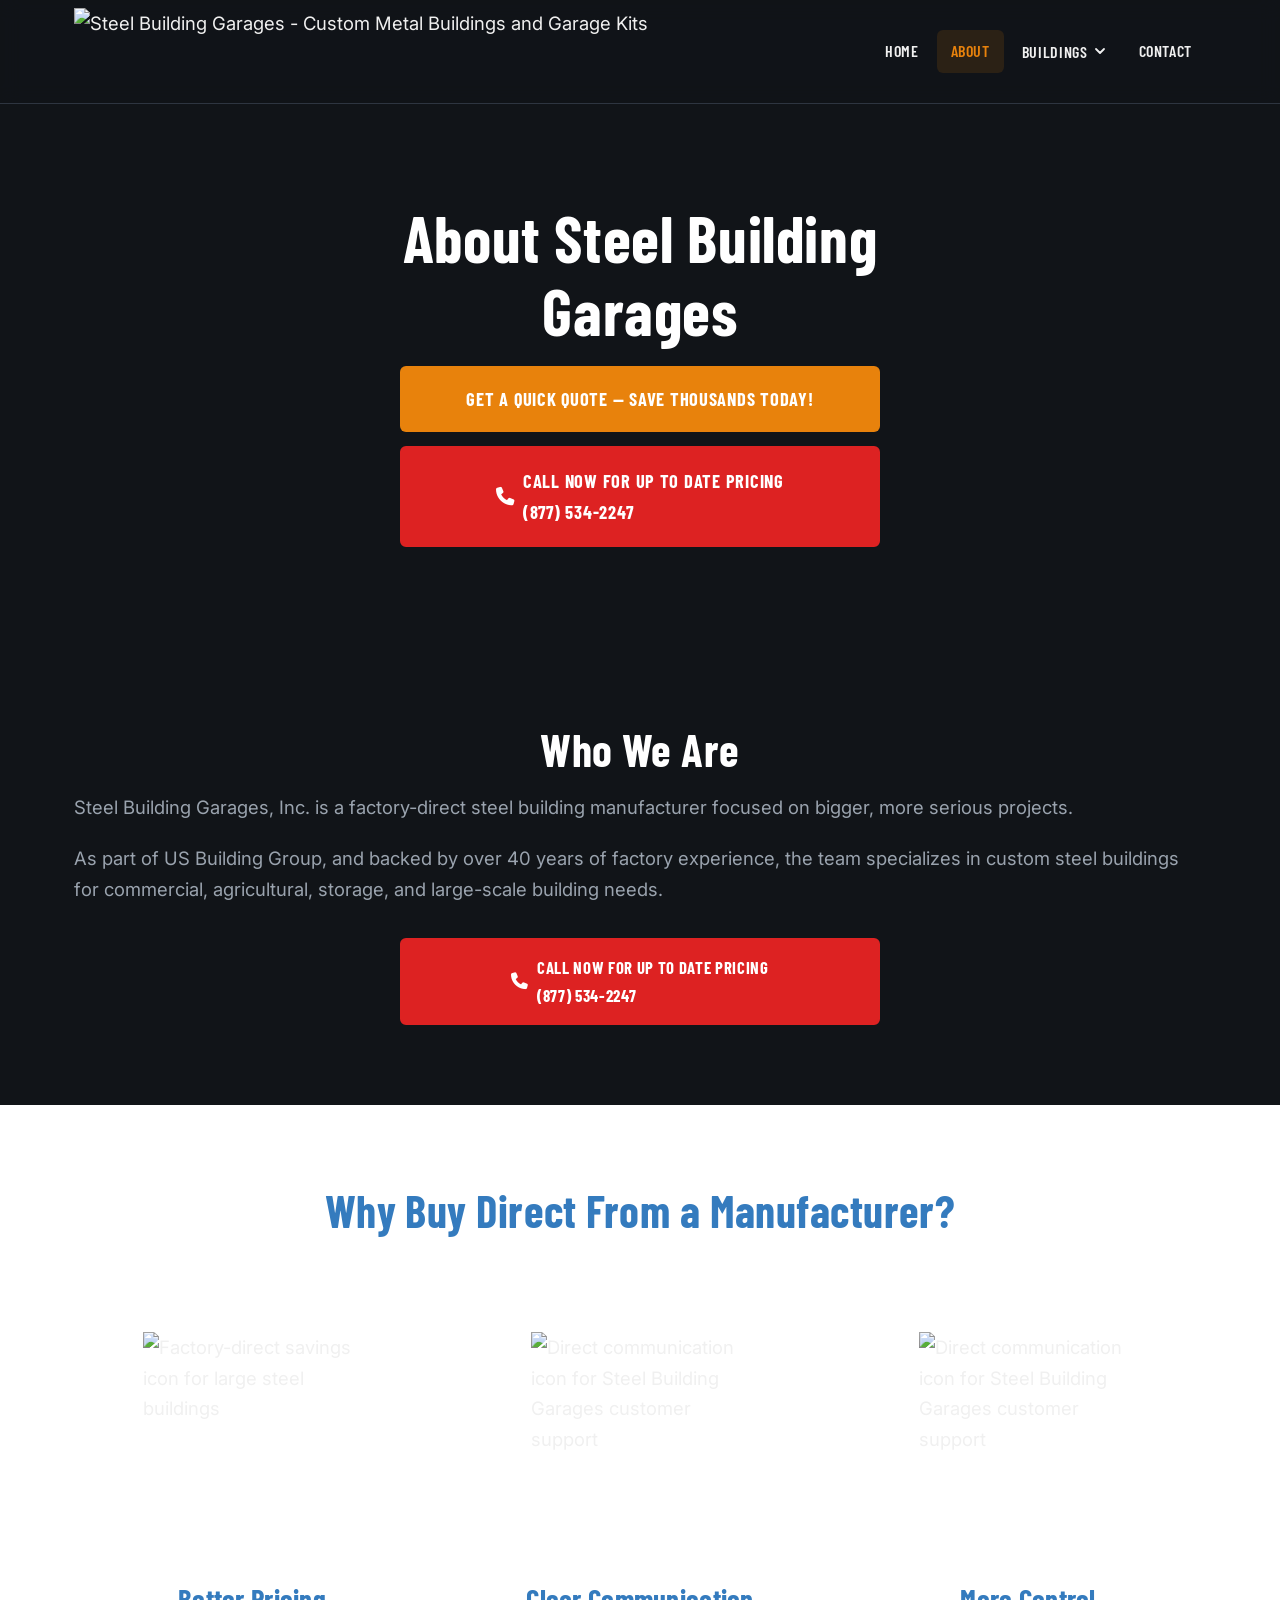
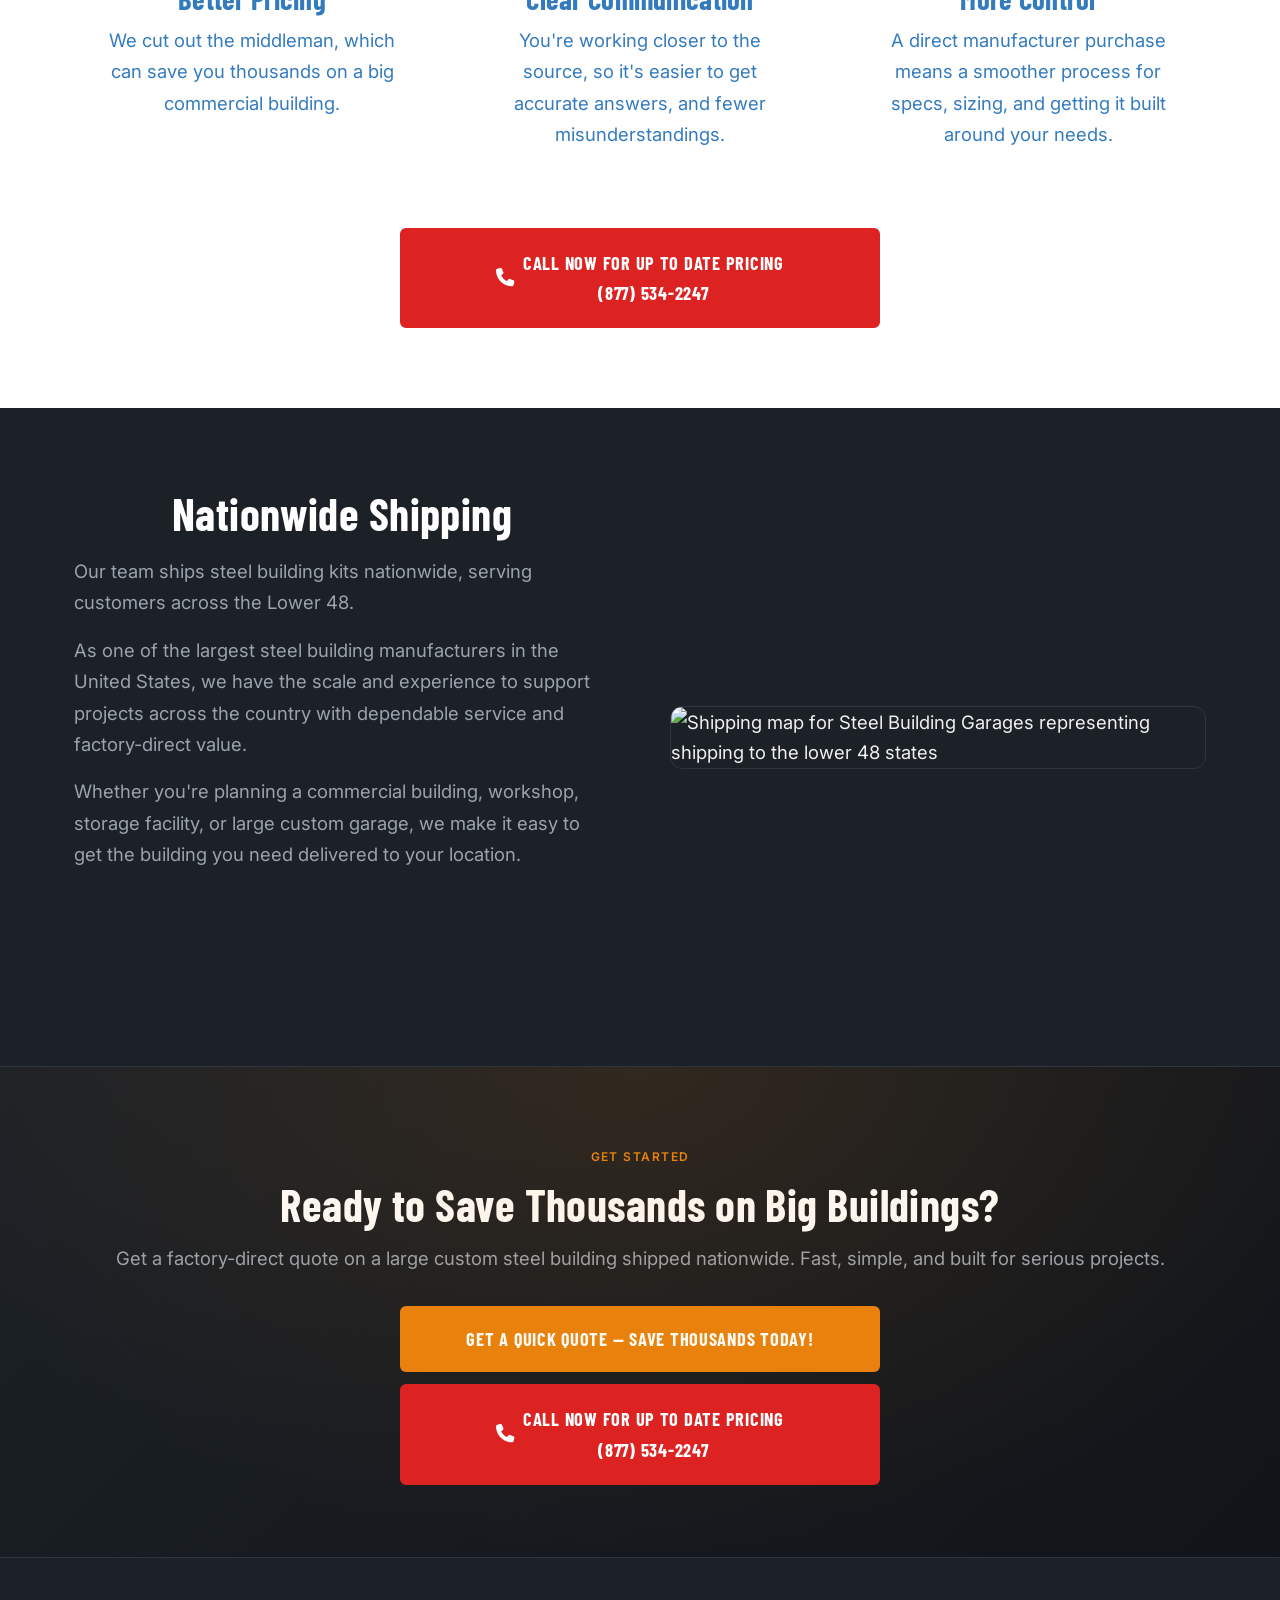
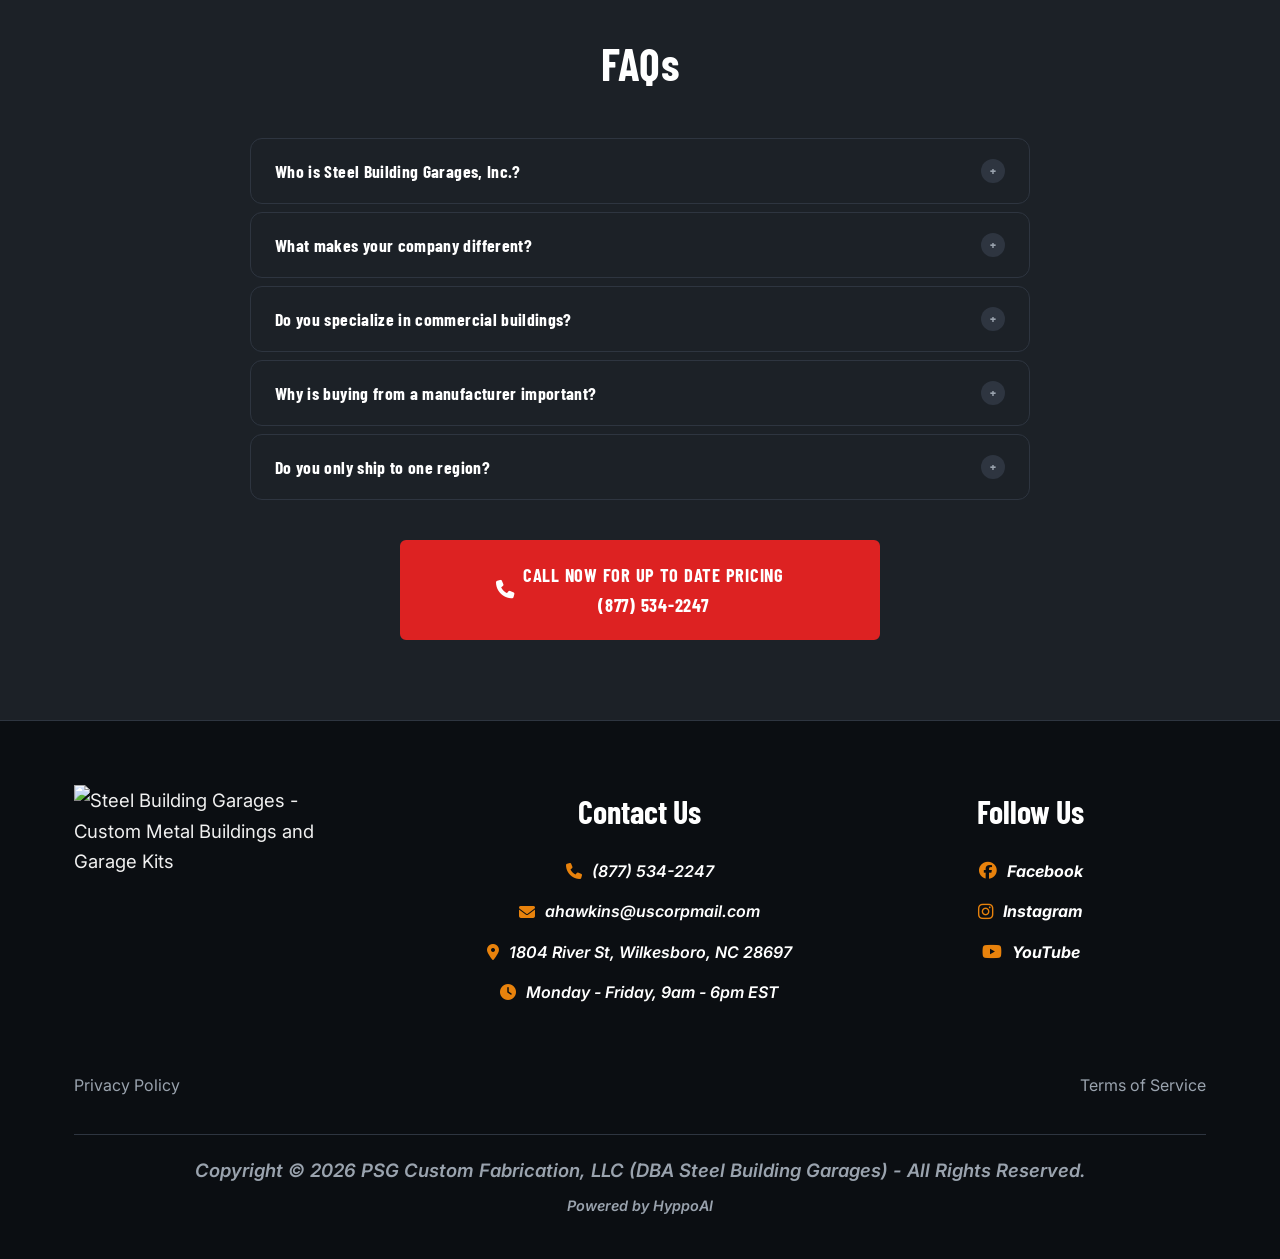
==== commit 4277025b: "Restyle Why Choose / Why Buy Direct sections Switches feature-card sections to a white background wi" ====
--- a/about.html
+++ b/about.html
@@ -95,7 +95,7 @@
   </section>
 
   <!-- ── Why Buy Direct ─────────────────────────────────────── -->
-  <section class="section section-surface">
+  <section class="section feature-section">
     <div class="container">
       <div class="text-center" style="margin-bottom:48px">
         <h2 class="section-heading">Why Buy Direct From a Manufacturer?</h2>
--- a/css/styles.css
+++ b/css/styles.css
@@ -29,7 +29,7 @@
 /* ── Reset ──────────────────────────────────────────────────── */
 *, *::before, *::after { box-sizing: border-box; margin: 0; padding: 0; }
 html { scroll-behavior: smooth; }
-body { background: var(--bg-dark); color: var(--text); font-family: 'Inter', sans-serif; font-size: 16px; line-height: 1.65; -webkit-font-smoothing: antialiased; }
+body { background: var(--bg-dark); color: var(--text); font-family: 'Inter', sans-serif; font-size: 18.5px; line-height: 1.65; -webkit-font-smoothing: antialiased; }
 img { display: block; max-width: 100%; height: auto; }
 a { color: inherit; text-decoration: none; }
 ul { list-style: none; }
@@ -49,7 +49,18 @@
 h2 { font-size: clamp(1.9rem, 3.5vw, 2.8rem); }
 h3 { font-size: clamp(1.3rem, 2.5vw, 1.8rem); }
 h4 { font-size: 1.25rem; }
-p { color: var(--text-muted); line-height: 1.7; }
+p { color: var(--text-muted); line-height: 1.7; font-size: 18.5px; }
+body :not(.footer) :is(p, li),
+.section-subhead,
+.hero p,
+.feature-card p,
+.cta-band p,
+.faq-answer-inner p,
+.legal-content p,
+.legal-content ul li,
+.popup-body p,
+.shipping-stat span,
+.contact-info-value { font-size: 18.5px; }
 
 /* ── Layout Utilities ───────────────────────────────────────── */
 .container { max-width: var(--container); margin: 0 auto; padding: 0 24px; }
@@ -110,15 +121,12 @@
 .btn-ghost:hover { border-color: var(--blue); background: var(--blue); color: var(--white); }
 .btn-outline-accent { background: transparent; color: var(--accent); border: 2px solid var(--accent); }
 .btn-outline-accent:hover { background: var(--accent); color: var(--white); }
-.btn-call { background: #d22; color: var(--white); border: 2px solid #d22; animation: btn-call-zoom .7s cubic-bezier(.22,.61,.36,1) both; }
+.btn-call { background: #d22; color: var(--white); border: 2px solid #d22; opacity: 0; transform: translateX(-120%) scale(.85); transition: opacity .7s cubic-bezier(.22,.61,.36,1), transform .7s cubic-bezier(.22,.61,.36,1), background var(--transition), border-color var(--transition); }
+.btn-call.btn-call-in { opacity: 1; transform: translateX(0) scale(1); }
 .btn-call:hover { background: #b81d1d; border-color: #b81d1d; color: var(--white); }
 .btn-call i { color: var(--white) !important; }
-@keyframes btn-call-zoom {
-  from { opacity: 0; transform: translateX(-120%) scale(.85); }
-  to   { opacity: 1; transform: translateX(0) scale(1); }
-}
 @media (prefers-reduced-motion: reduce) {
-  .btn-call { animation: none; }
+  .btn-call { opacity: 1; transform: none; transition: background var(--transition), border-color var(--transition); }
 }
 .btn-lg { padding: 18px 36px; font-size: 1.15rem; }
 .btn-sm { padding: 10px 20px; font-size: .9rem; }
@@ -452,14 +460,16 @@
 .photo-row {
   display: grid;
   grid-template-columns: repeat(3, 1fr);
-  gap: 12px;
-  margin-bottom: 12px;
+  gap: 20px;
+  margin-bottom: 20px;
 }
 .photo-row img {
   width: 100%;
   height: auto;
   display: block;
 }
+.gallery-pairs .photo-row-2 { margin-bottom: 24px; }
+.gallery-pairs .photo-row-2 img { aspect-ratio: 4 / 3; object-fit: contain; background: var(--bg-dark); border-radius: 8px; }
 .photo-row-2 {
   display: grid;
   grid-template-columns: repeat(2, 1fr);
@@ -483,27 +493,30 @@
 
 /* ── Feature Cards (Why Choose Us) ─────────────────────────── */
 .feature-card {
-  background: var(--bg-surface);
-  border: 1px solid var(--border);
+  background: #fff;
+  border: 1px solid transparent;
   border-radius: var(--radius-lg);
   padding: 36px 28px;
   transition: border-color var(--transition), box-shadow var(--transition);
 }
-.feature-card:hover { border-color: var(--accent); box-shadow: 0 0 0 1px var(--accent), 0 8px 32px rgba(232,130,12,.12); }
+.feature-card:hover { border-color: transparent; box-shadow: none; }
 .feature-icon {
   width: 240px;
   height: 240px;
   border-radius: var(--radius);
-  background: var(--accent-light);
-  border: 1px solid var(--accent);
+  background: #fff;
+  border: 1px solid transparent;
   display: flex;
   align-items: center;
   justify-content: center;
   margin: 0 auto 20px;
 }
-.feature-icon img { width: 128px; height: 128px; object-fit: contain; }
-.feature-card h3 { margin-bottom: 10px; text-align: center; }
-.feature-card p { font-size: .95rem; text-align: center; }
+.feature-icon img { width: 92%; height: 92%; object-fit: contain; }
+.feature-card h3 { margin-bottom: 10px; text-align: center; color: var(--blue); }
+.feature-card p { font-size: .95rem; text-align: center; color: var(--blue); }
+
+.feature-section { background: #fff !important; }
+.feature-section .section-heading { color: var(--blue); }
 
 /* ── Shipping Section ───────────────────────────────────────── */
 .shipping-section { background: var(--bg-surface); }
@@ -562,21 +575,6 @@
   border-radius: var(--radius-lg);
   display: block;
 }
-.testimonial-stars { color: var(--accent); margin-bottom: 14px; letter-spacing: 2px; font-size: 1rem; }
-.testimonial-text { color: var(--text-muted); font-size: .95rem; line-height: 1.7; margin-bottom: 20px; }
-.testimonial-author { display: flex; align-items: center; gap: 12px; }
-.testimonial-avatar {
-  width: 44px;
-  height: 44px;
-  border-radius: 50%;
-  object-fit: cover;
-  background: var(--bg-surface2);
-  flex-shrink: 0;
-  border: 2px solid var(--border);
-}
-.testimonial-name { font-family: 'Barlow Condensed', sans-serif; font-size: 1rem; font-weight: 700; color: var(--white); }
-.testimonial-location { font-size: .82rem; color: var(--text-muted); }
-
 .carousel-controls {
   display: flex;
   align-items: center;
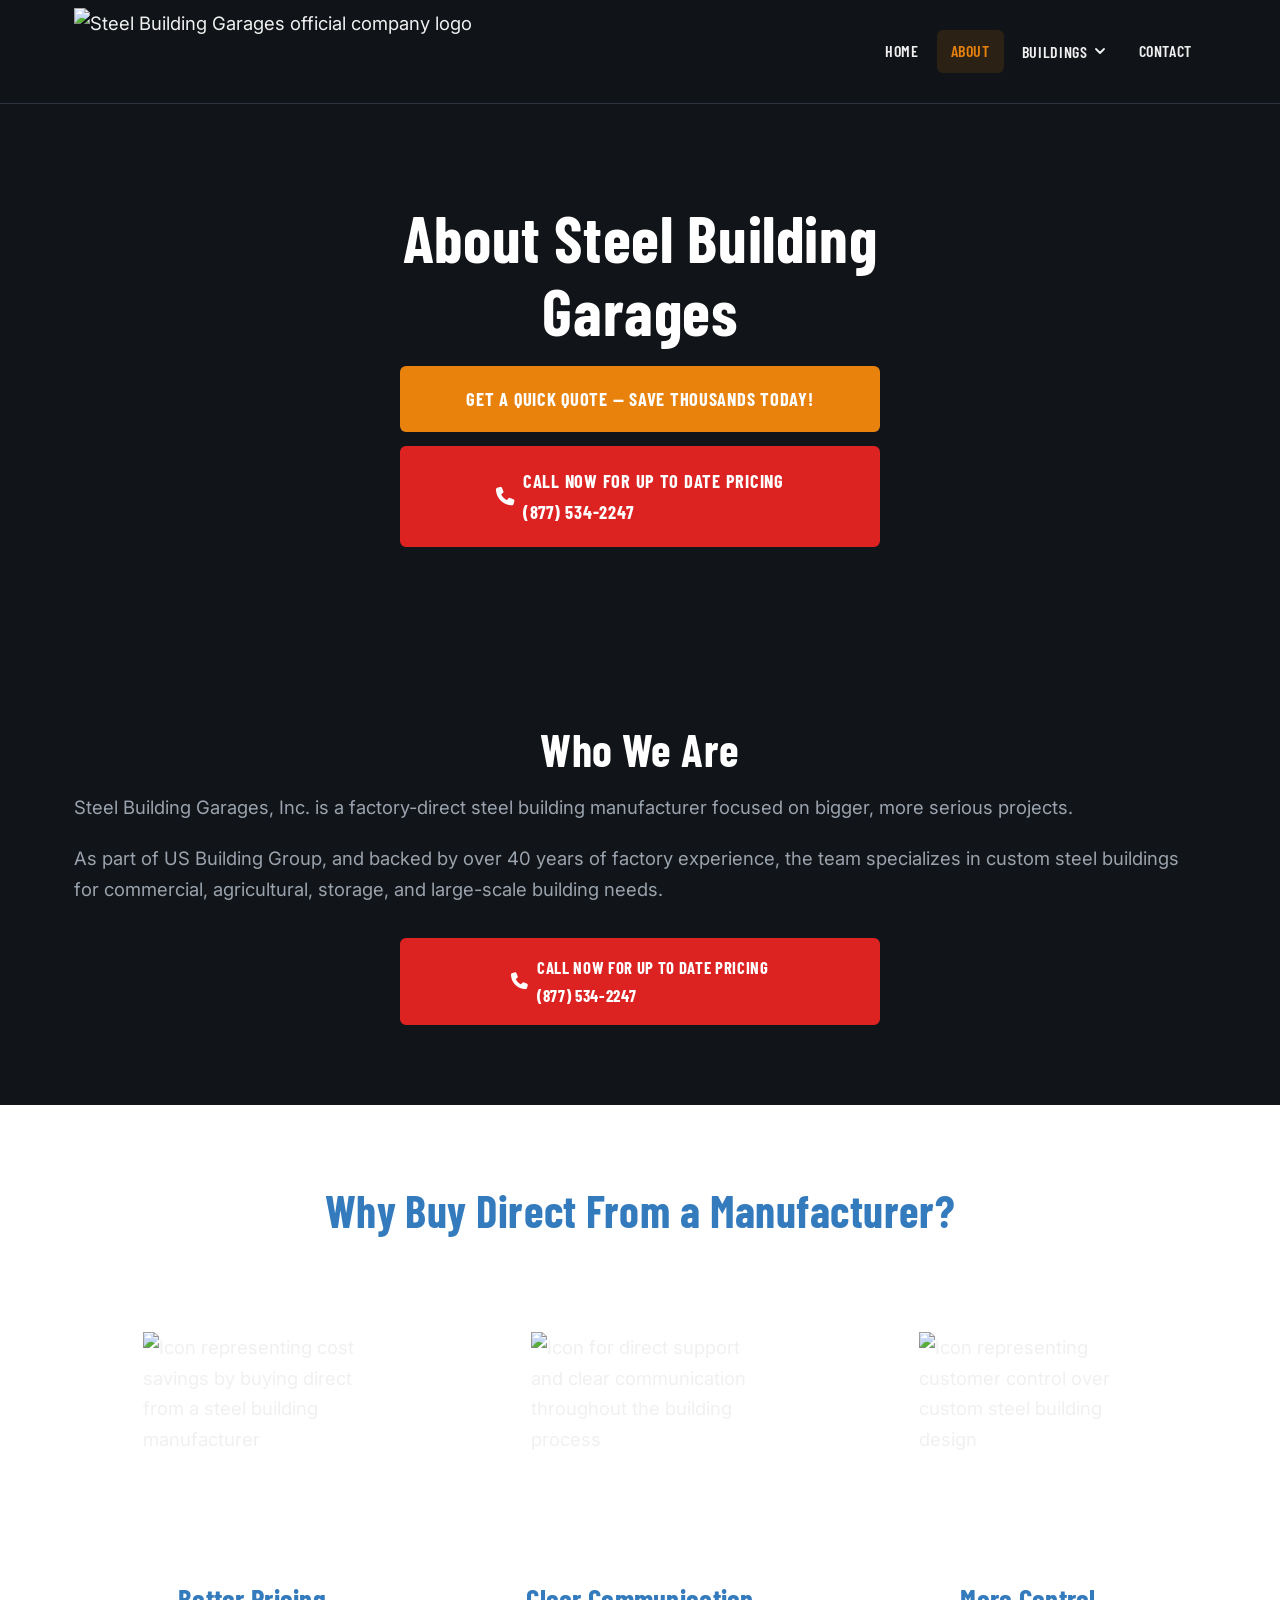
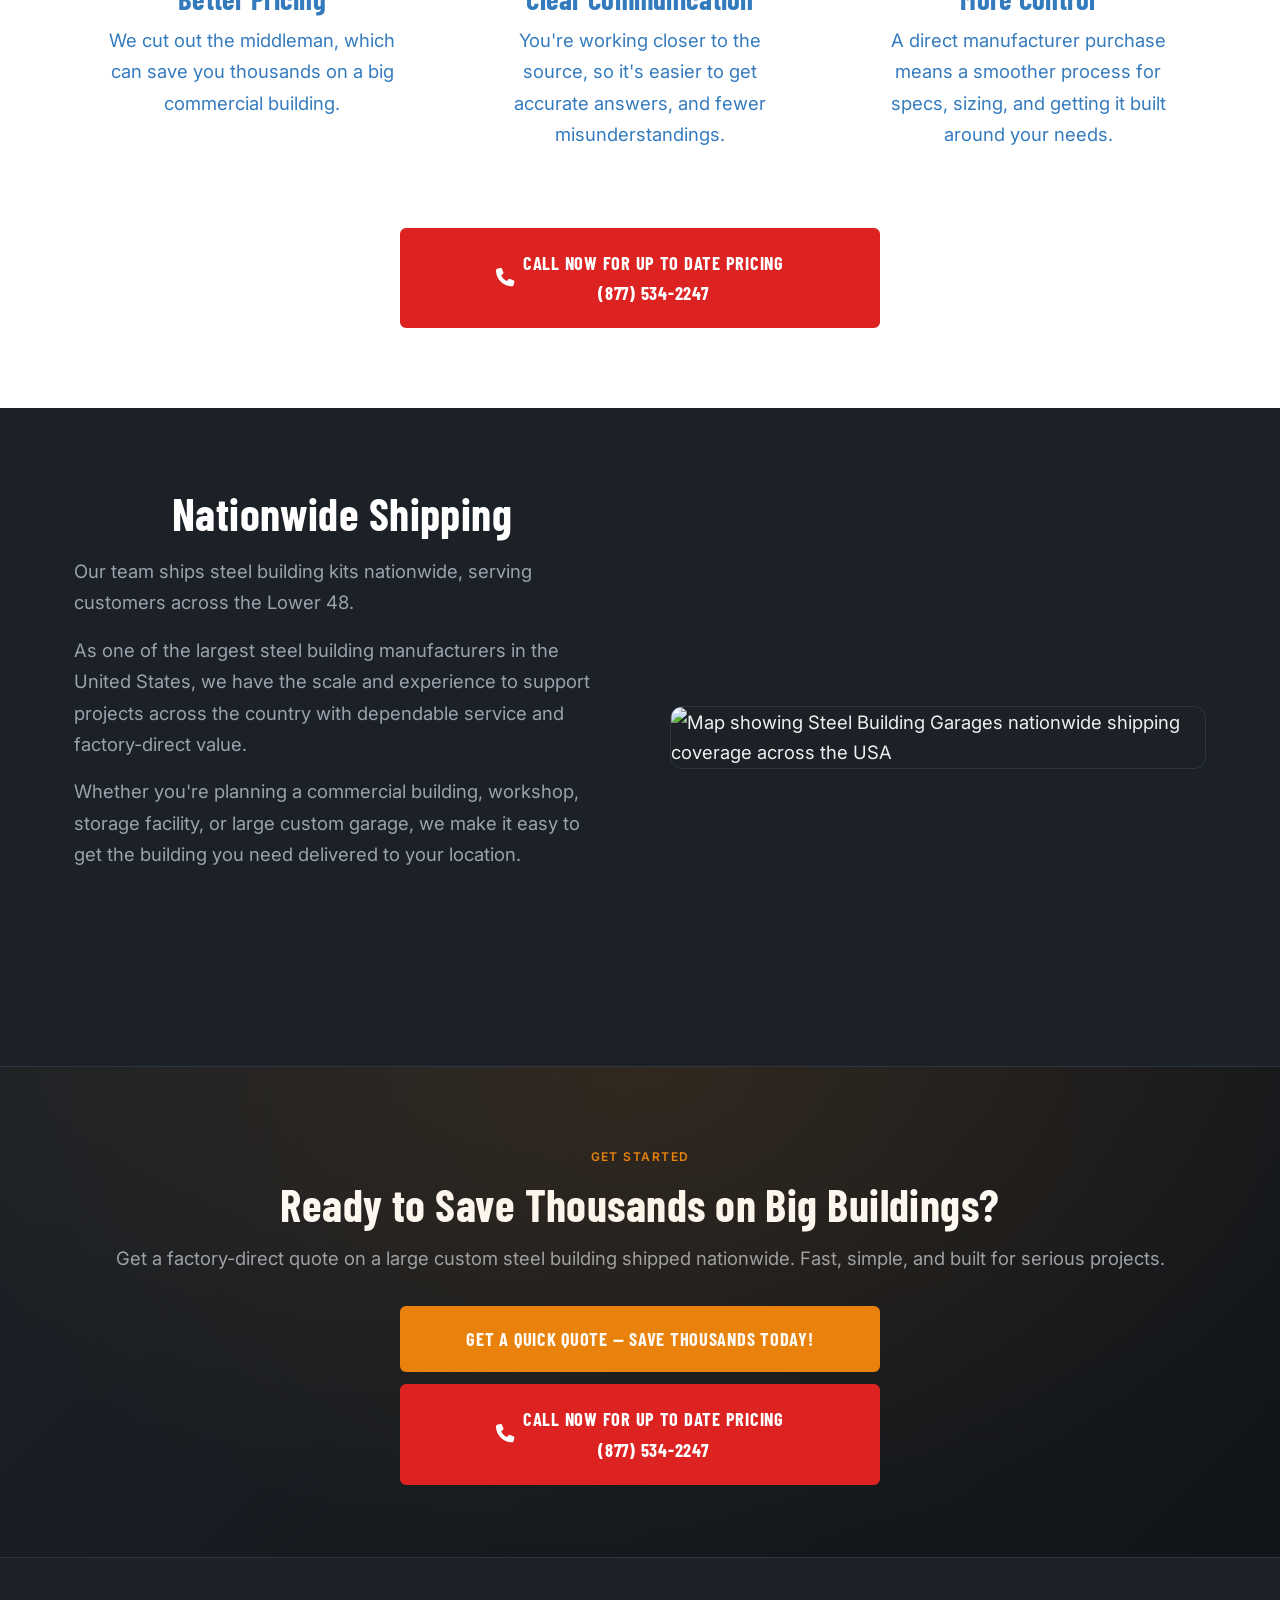
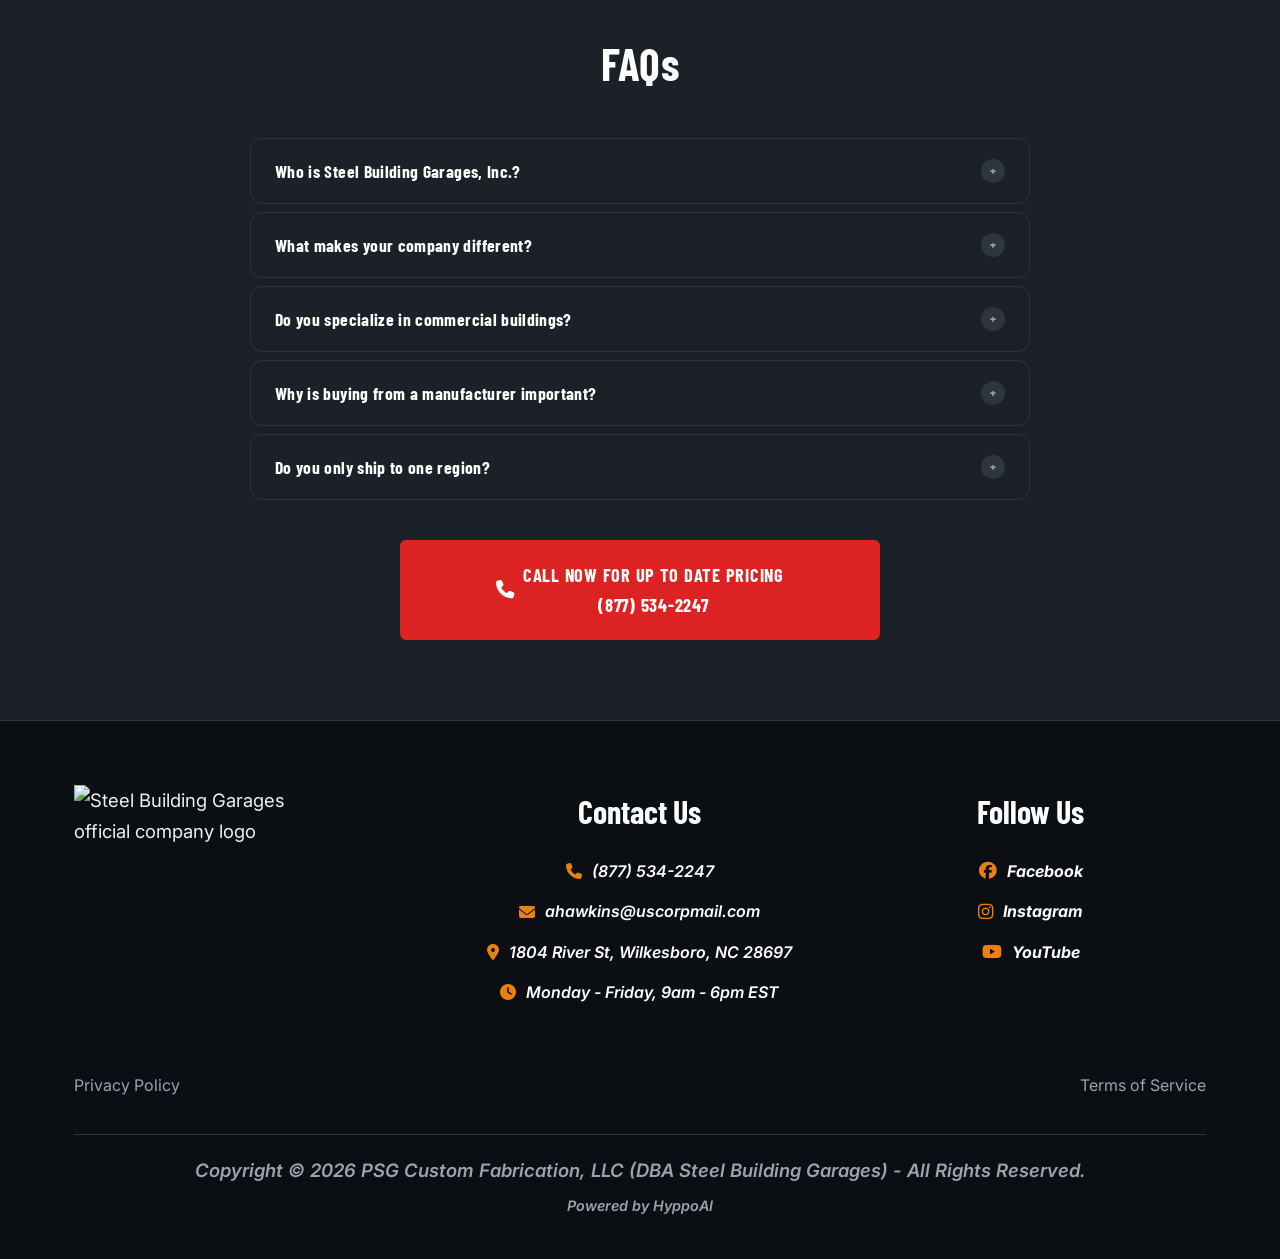
==== commit aae15057: "Apply SEO-optimized alt text across all images Updates alt attributes on every page to match the rec" ====
--- a/about.html
+++ b/about.html
@@ -14,13 +14,13 @@
   <meta property="og:url" content="https://www.steelbuildinggarages.com/about">
   <meta property="og:type" content="website">
   <meta property="og:site_name" content="Steel Building Garages, Inc.">
-  <meta property="og:image" content="https://assets.cdn.filesafe.space/CqttZWcepSAdhkOVa6CX/media/69aadbd48f1e97e5f3ef871f.png">
+  <meta property="og:image" content="https://pbrlhyansxjdndccwtau.supabase.co/storage/v1/object/public/media-public/1f430f2a-bcd7-45ed-9bcb-0830ee548b4f/root/1777407013251_steel-building-garages-official-logo.png">
   <meta property="og:image:alt" content="Steel Building Garages, Inc. logo">
   <meta name="twitter:card" content="summary_large_image">
   <meta name="twitter:title" content="About Us | Steel Building Garages – Wilkesboro, NC">
   <meta name="twitter:description" content="Steel Building Garages provides 40+ years of factory-direct steel building experience in Wilkesboro, NC. Call (877) 534-2247.">
   <meta name="twitter:url" content="https://www.steelbuildinggarages.com/about">
-  <meta name="twitter:image" content="https://assets.cdn.filesafe.space/CqttZWcepSAdhkOVa6CX/media/69aadbd48f1e97e5f3ef871f.png">
+  <meta name="twitter:image" content="https://pbrlhyansxjdndccwtau.supabase.co/storage/v1/object/public/media-public/1f430f2a-bcd7-45ed-9bcb-0830ee548b4f/root/1777407013251_steel-building-garages-official-logo.png">
   <meta name="twitter:image:alt" content="Steel Building Garages, Inc. logo">
   <link rel="stylesheet" href="css/styles.css">
   <link rel="stylesheet" href="https://cdnjs.cloudflare.com/ajax/libs/font-awesome/6.5.0/css/all.min.css">
@@ -30,7 +30,7 @@
   <nav class="nav">
     <div class="nav-inner">
       <a href="index.html" class="nav-logo">
-        <img src="https://pbrlhyansxjdndccwtau.supabase.co/storage/v1/object/public/media-public/1f430f2a-bcd7-45ed-9bcb-0830ee548b4f/root/1777407013251_steel-building-garages-official-logo.png" alt="Steel Building Garages - Custom Metal Buildings and Garage Kits">
+        <img src="https://pbrlhyansxjdndccwtau.supabase.co/storage/v1/object/public/media-public/1f430f2a-bcd7-45ed-9bcb-0830ee548b4f/root/1777407013251_steel-building-garages-official-logo.png" alt="Steel Building Garages official company logo">
       </a>
       <div class="nav-links">
         <a href="index.html" class="nav-link">Home</a>
@@ -57,8 +57,8 @@
   <div class="nav-mobile">
     <a href="index.html" class="nav-mobile-link">Home</a>
     <a href="about.html" class="nav-mobile-link">About</a>
-    <span class="nav-mobile-link" style="color:var(--accent)">Buildings</span>
-    <div class="nav-mobile-submenu">
+    <button class="nav-mobile-link nav-mobile-submenu-toggle" type="button" aria-expanded="false" aria-controls="nav-mobile-buildings">Buildings<svg class="nav-mobile-chevron" width="14" height="14" viewBox="0 0 14 14" fill="none" aria-hidden="true"><path d="M3 5l4 4 4-4" stroke="currentColor" stroke-width="1.8" stroke-linecap="round" stroke-linejoin="round"/></svg></button>
+    <div class="nav-mobile-submenu" id="nav-mobile-buildings">
       <a href="buildings/by-number.html">Buildings By Number</a>
       <a href="buildings/large-steel-buildings.html">Large Steel Buildings</a>
       <a href="buildings/garage-buildings.html">Garage Buildings</a>
@@ -102,17 +102,17 @@
       </div>
       <div class="grid-3">
         <div class="feature-card">
-          <div class="feature-icon"><img src="https://assets.cdn.filesafe.space/CqttZWcepSAdhkOVa6CX/media/69ab2ab6b2a2740d93cd0e0f.png" alt="Factory-direct savings icon for large steel buildings"></div>
+          <div class="feature-icon"><img src="https://pbrlhyansxjdndccwtau.supabase.co/storage/v1/object/public/media-public/1f430f2a-bcd7-45ed-9bcb-0830ee548b4f/8e7b8e1f-9dcc-4d02-be19-348bd02c47e8/1777949090927_better-pricing.png" alt="Icon representing cost savings by buying direct from a steel building manufacturer"></div>
           <h3>Better Pricing</h3>
           <p>We cut out the middleman, which can save you thousands on a big commercial building.</p>
         </div>
         <div class="feature-card">
-          <div class="feature-icon"><img src="https://assets.cdn.filesafe.space/CqttZWcepSAdhkOVa6CX/media/69ab2ee16805aaf61bc13ec4.png" alt="Direct communication icon for Steel Building Garages customer support"></div>
+          <div class="feature-icon"><img src="https://pbrlhyansxjdndccwtau.supabase.co/storage/v1/object/public/media-public/1f430f2a-bcd7-45ed-9bcb-0830ee548b4f/8e7b8e1f-9dcc-4d02-be19-348bd02c47e8/1777949044518_clear-communication.png" alt="Icon for direct support and clear communication throughout the building process"></div>
           <h3>Clear Communication</h3>
           <p>You're working closer to the source, so it's easier to get accurate answers, and fewer misunderstandings.</p>
         </div>
         <div class="feature-card">
-          <div class="feature-icon"><img src="https://assets.cdn.filesafe.space/CqttZWcepSAdhkOVa6CX/media/69ac2a36618c8d61e34e87a6.png" alt="Direct communication icon for Steel Building Garages customer support"></div>
+          <div class="feature-icon"><img src="https://pbrlhyansxjdndccwtau.supabase.co/storage/v1/object/public/media-public/1f430f2a-bcd7-45ed-9bcb-0830ee548b4f/8e7b8e1f-9dcc-4d02-be19-348bd02c47e8/1777948987736_more-control.png" alt="Icon representing customer control over custom steel building design"></div>
           <h3>More Control</h3>
           <p>A direct manufacturer purchase means a smoother process for specs, sizing, and getting it built around your needs.</p>
         </div>
@@ -135,7 +135,7 @@
           <a href="tel:+18775342247" class="btn btn-call"><i class="fa fa-phone" style="color:var(--accent)"></i> Call Now For Up to Date Pricing<br>(877) 534-2247</a>
         </div>
         <div>
-          <img src="https://pbrlhyansxjdndccwtau.supabase.co/storage/v1/object/public/media-public/1f430f2a-bcd7-45ed-9bcb-0830ee548b4f/root/1777407012390_steel-building-garages-nationwide-shipping-map.jpg" alt="Shipping map for Steel Building Garages representing shipping to the lower 48 states" style="border-radius:12px;border:1px solid var(--border)">
+          <img src="https://pbrlhyansxjdndccwtau.supabase.co/storage/v1/object/public/media-public/1f430f2a-bcd7-45ed-9bcb-0830ee548b4f/root/1777407012390_steel-building-garages-nationwide-shipping-map.jpg" alt="Map showing Steel Building Garages nationwide shipping coverage across the USA" style="border-radius:12px;border:1px solid var(--border)">
         </div>
       </div>
     </div>
@@ -177,7 +177,7 @@
   <footer class="footer">
     <div class="container">
       <div class="footer-grid">
-        <div class="footer-logo"><img src="https://pbrlhyansxjdndccwtau.supabase.co/storage/v1/object/public/media-public/1f430f2a-bcd7-45ed-9bcb-0830ee548b4f/root/1777407013251_steel-building-garages-official-logo.png" alt="Steel Building Garages - Custom Metal Buildings and Garage Kits"></div>
+        <div class="footer-logo"><img src="https://pbrlhyansxjdndccwtau.supabase.co/storage/v1/object/public/media-public/1f430f2a-bcd7-45ed-9bcb-0830ee548b4f/root/1777407013251_steel-building-garages-official-logo.png" alt="Steel Building Garages official company logo"></div>
         <div class="footer-col-contact">
           <div class="footer-heading">Contact Us</div>
           <div class="footer-contact-item"><i class="fa fa-phone"></i><span><a href="tel:+18775342247">(877) 534-2247</a></span></div>
--- a/css/styles.css
+++ b/css/styles.css
@@ -125,7 +125,7 @@
 .btn-call.btn-call-in { opacity: 1; transform: translateX(0) scale(1); }
 .btn-call:hover { background: #b81d1d; border-color: #b81d1d; color: var(--white); }
 .btn-call i { color: var(--white) !important; }
-@media (prefers-reduced-motion: reduce) {
+@media (prefers-reduced-motion: reduce), (hover: none) {
   .btn-call { opacity: 1; transform: none; transition: background var(--transition), border-color var(--transition); }
 }
 .btn-lg { padding: 18px 36px; font-size: 1.15rem; }
@@ -298,7 +298,23 @@
   transition: color var(--transition), background var(--transition);
 }
 .nav-mobile-link:hover { color: var(--accent); background: var(--accent-light); }
-.nav-mobile-submenu { padding-left: 16px; display: flex; flex-direction: column; gap: 2px; margin-top: 4px; }
+.nav-mobile-submenu-toggle {
+  background: none;
+  border: none;
+  width: 100%;
+  display: flex;
+  align-items: center;
+  justify-content: space-between;
+  gap: 8px;
+  font: inherit;
+  color: var(--accent);
+  cursor: pointer;
+  text-align: left;
+}
+.nav-mobile-chevron { transition: transform .2s ease; flex-shrink: 0; }
+.nav-mobile-submenu-toggle[aria-expanded="true"] .nav-mobile-chevron { transform: rotate(180deg); }
+.nav-mobile-submenu { padding-left: 16px; display: flex; flex-direction: column; gap: 2px; margin-top: 4px; max-height: 0; overflow: hidden; transition: max-height .25s ease; }
+.nav-mobile-submenu.open { max-height: 600px; }
 .nav-mobile-submenu a {
   padding: 10px 14px;
   border-radius: var(--radius);
@@ -518,6 +534,46 @@
 .feature-section { background: #fff !important; }
 .feature-section .section-heading { color: var(--blue); }
 
+/* ── Project Pages ──────────────────────────────────────────── */
+.project-row { display: grid; gap: 20px; margin: 28px 0; }
+.project-row-1 { grid-template-columns: 1fr; max-width: 820px; margin-left: auto; margin-right: auto; }
+.project-row-2 { grid-template-columns: repeat(2, 1fr); }
+.project-row-3 { grid-template-columns: repeat(3, 1fr); }
+.project-row img {
+  width: 100%;
+  height: auto;
+  object-fit: contain;
+  background: var(--bg-surface);
+  border-radius: var(--radius);
+  display: block;
+}
+.project-quote { text-align: center; margin: 32px auto; max-width: 820px; border: none; padding: 0; }
+.project-quote p { color: var(--text); margin-bottom: 12px; }
+.project-quote p:last-child { margin-bottom: 0; }
+@media (max-width: 768px) {
+  .project-row-2, .project-row-3 { grid-template-columns: 1fr; }
+}
+
+/* ── Notable Projects ───────────────────────────────────────── */
+.notable-projects {
+  display: grid;
+  grid-template-columns: repeat(3, 1fr);
+  gap: 32px;
+  margin-top: 40px;
+}
+.notable-project { display: flex; flex-direction: column; align-items: center; }
+.notable-project img {
+  width: 100%;
+  aspect-ratio: 4 / 3;
+  object-fit: cover;
+  border-radius: var(--radius-lg);
+  margin-bottom: 16px;
+}
+.notable-project h3 { margin-bottom: 16px; text-align: center; }
+@media (max-width: 768px) {
+  .notable-projects { grid-template-columns: 1fr; }
+}
+
 /* ── Shipping Section ───────────────────────────────────────── */
 .shipping-section { background: var(--bg-surface); }
 .shipping-section .grid-2 { align-items: center; gap: 60px; }
@@ -596,15 +652,19 @@
   transition: background var(--transition), border-color var(--transition), color var(--transition);
 }
 .carousel-btn:hover { background: var(--accent); border-color: var(--accent); color: var(--white); }
-.carousel-dots { display: flex; gap: 8px; }
+.carousel-dots { display: flex; gap: 0; }
 .carousel-dot {
   width: 8px;
   height: 8px;
+  padding: 18px;
+  box-sizing: content-box;
+  background-clip: content-box;
   border-radius: 50%;
-  background: var(--border);
+  background-color: var(--border);
   transition: background var(--transition), transform var(--transition);
-}
-.carousel-dot.active { background: var(--accent); transform: scale(1.3); }
+  cursor: pointer;
+}
+.carousel-dot.active { background-color: var(--accent); transform: scale(1.3); }
 
 /* ── FAQ Accordion ──────────────────────────────────────────── */
 .faq-section {
@@ -955,6 +1015,9 @@
   .contact-card { position: static; }
   .about-intro { grid-template-columns: 1fr; }
   .about-intro img { order: -1; max-height: 360px; width: 100%; object-fit: cover; }
+  .notable-projects,
+  .project-row-2,
+  .project-row-3 { grid-template-columns: repeat(2, 1fr); }
 }
 @media (max-width: 768px) {
   :root { --nav-height: 64px; }
@@ -964,7 +1027,7 @@
   .grid-3 { grid-template-columns: 1fr; }
   .building-grid { grid-template-columns: 1fr 1fr; gap: 14px; }
   .gallery-grid { grid-template-columns: 1fr 1fr; }
-  .gallery-grid .featured { grid-column: span 2; }
+  .gallery-grid .featured { grid-column: span 1; }
   .nav-links { display: none; }
   .nav-hamburger { display: flex; }
   .hero { min-height: 70vh; }
@@ -981,10 +1044,14 @@
   .photo-row { grid-template-columns: 1fr; }
   .photo-row-2 { grid-template-columns: 1fr; }
   .photo-row-single img { width: 100%; }
+  .feature-icon { width: 200px; height: 200px; }
+  .shipping-section .grid-2 { gap: 32px; }
 }
 @media (max-width: 480px) {
   .building-grid { grid-template-columns: 1fr; }
   .gallery-grid { grid-template-columns: 1fr; }
   .gallery-grid .featured { grid-column: span 1; }
   .btn-lg { padding: 14px 24px; font-size: 1rem; }
-}
+  .feature-icon { width: 160px; height: 160px; }
+  .btn-call { font-size: 0.85rem; padding: 10px 16px; line-height: 1.2; white-space: normal; }
+}
